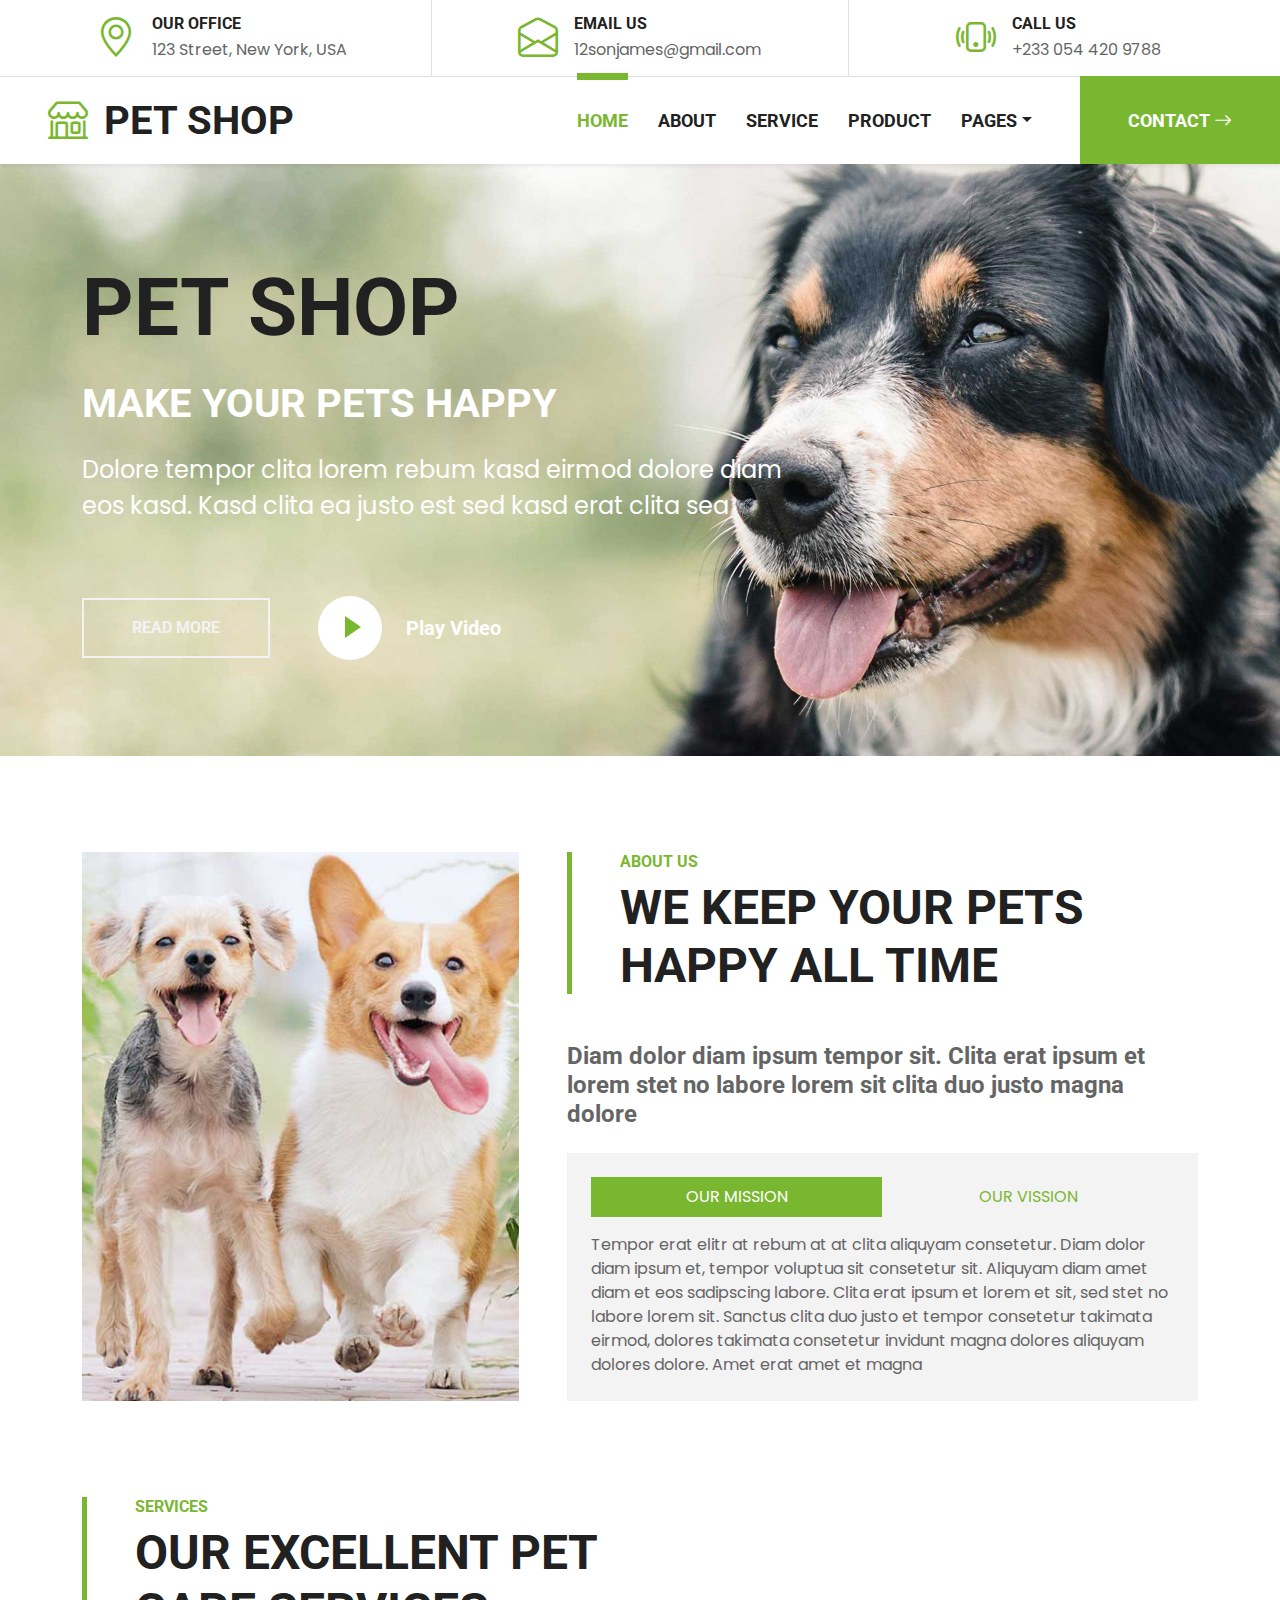
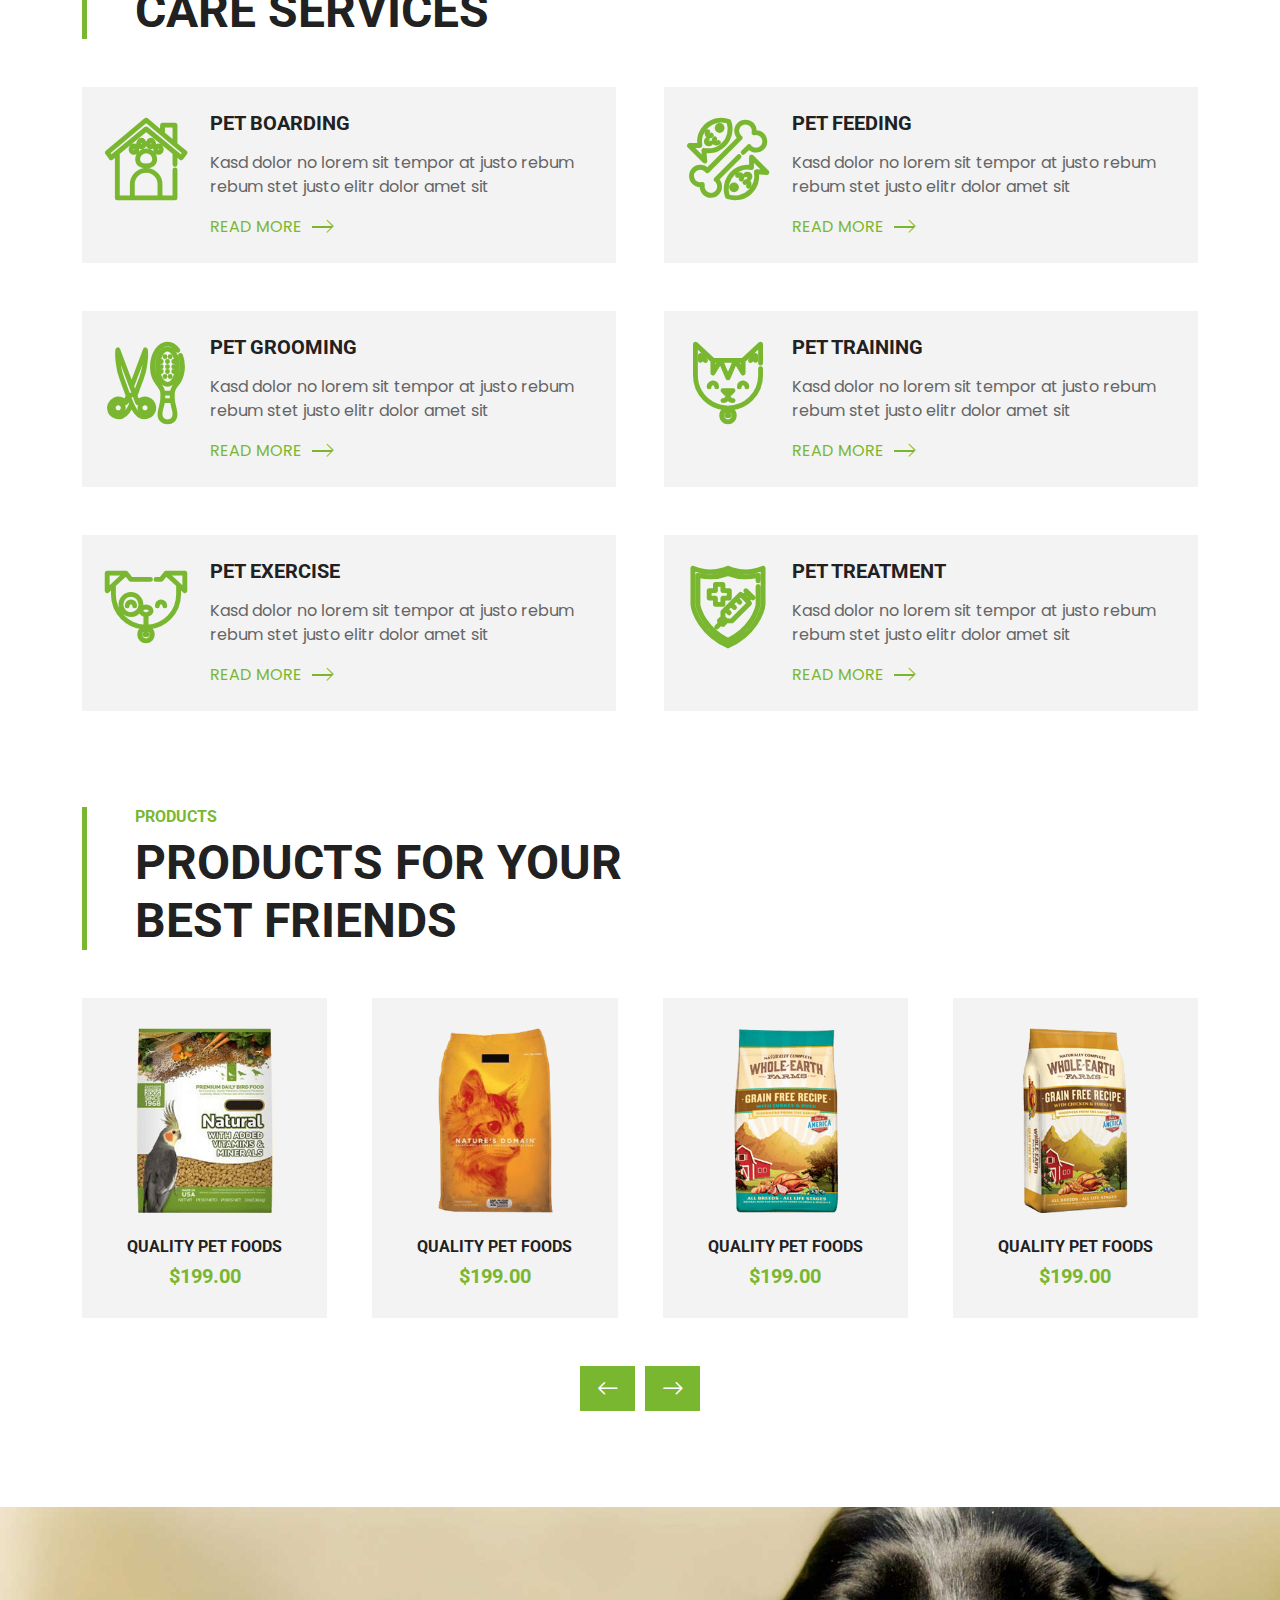
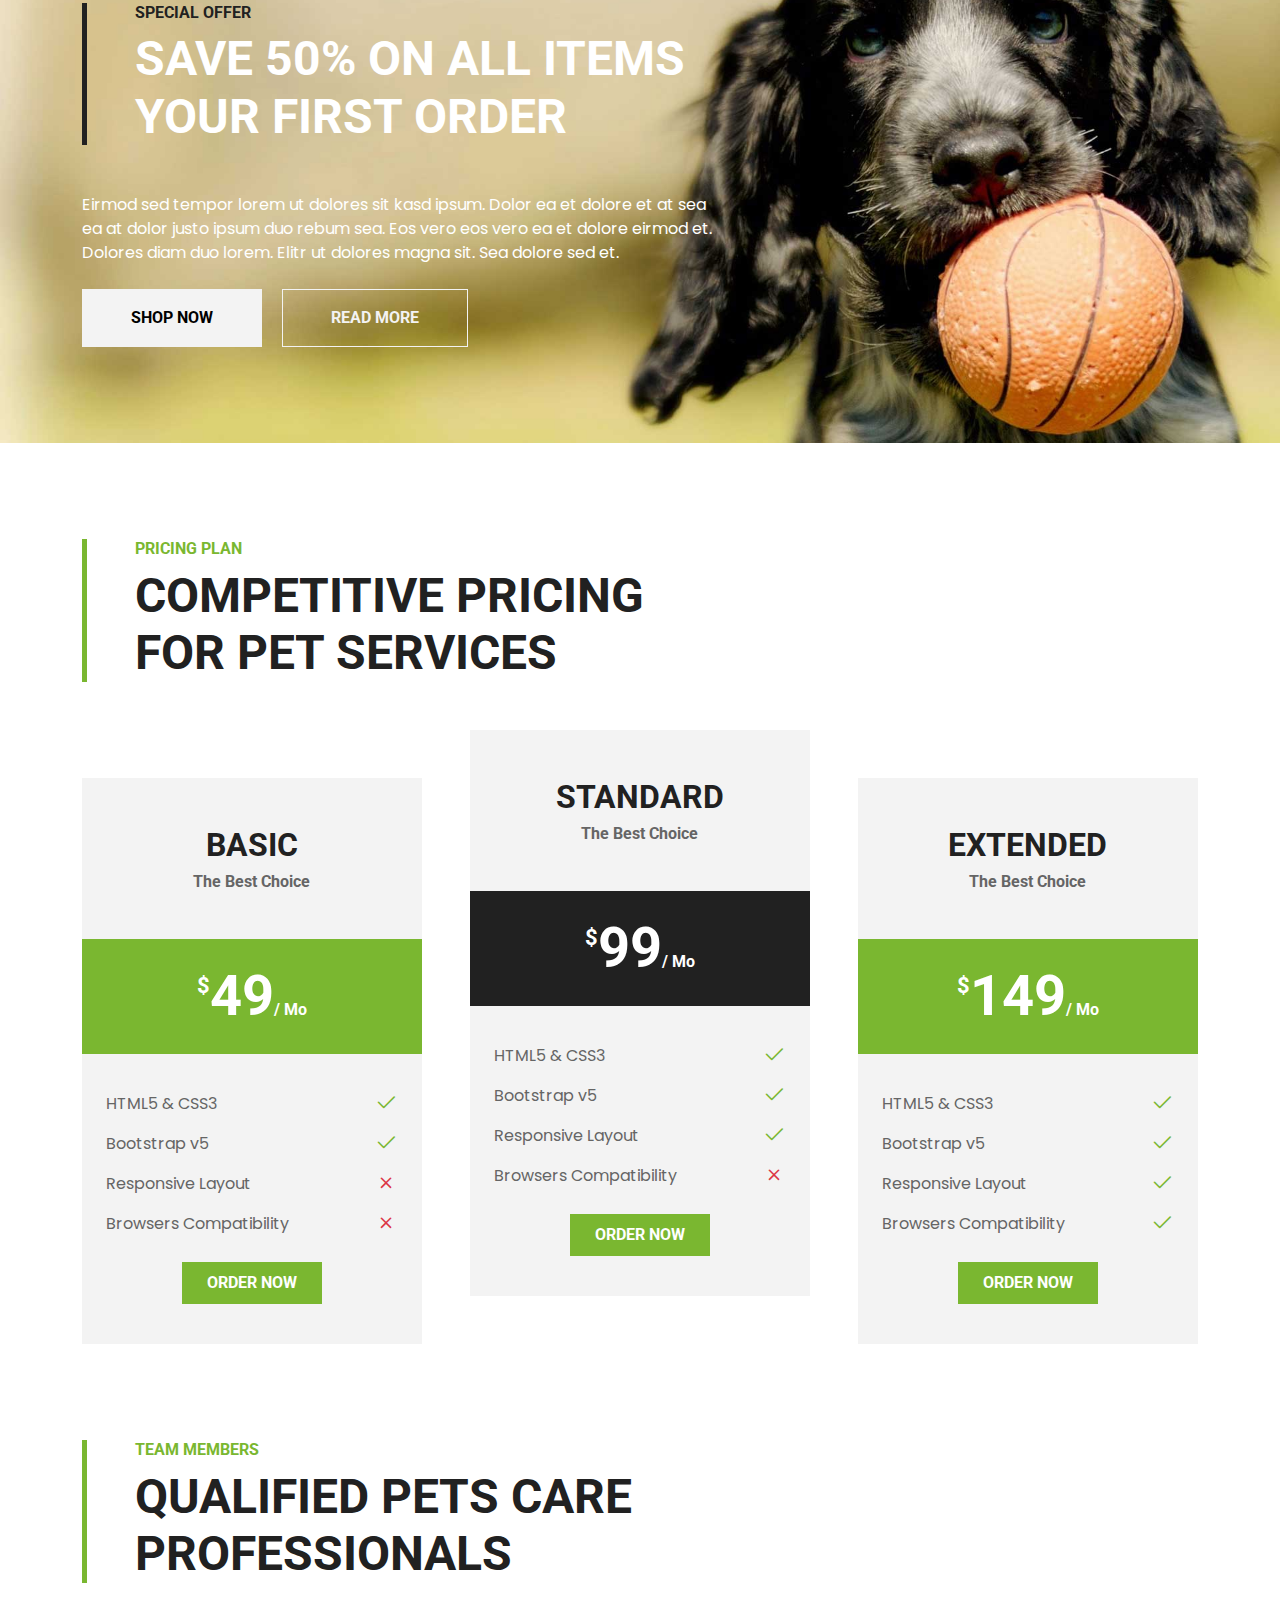
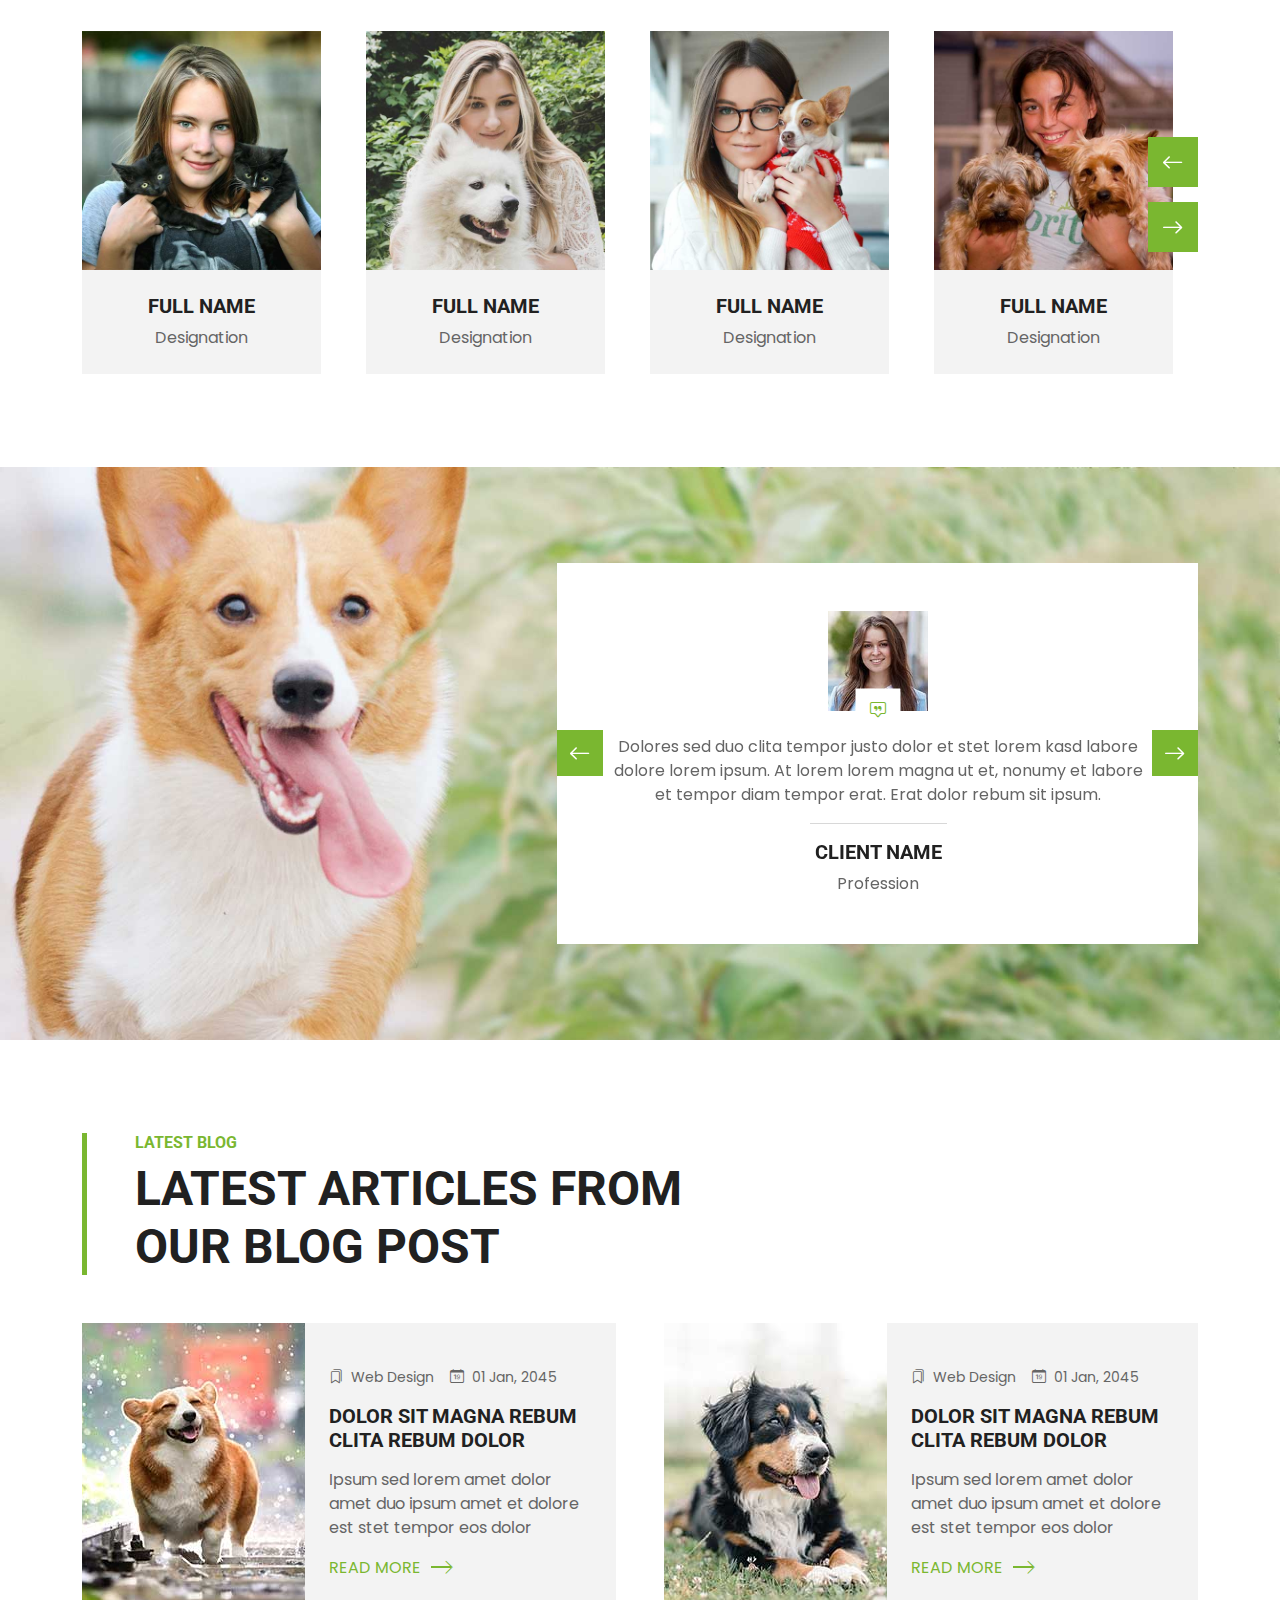
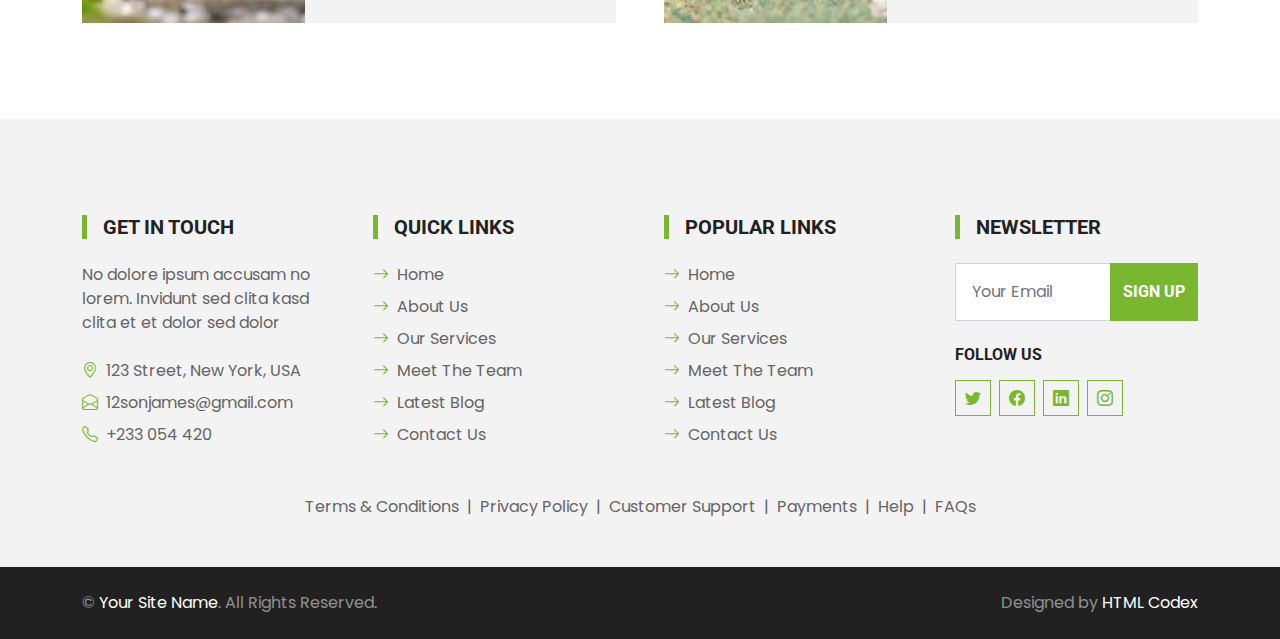
==== index.html @ db4821cb "Update index.html" ====
<!DOCTYPE html>
<html lang="en">

<head>
    <meta charset="utf-8">
    <title>PET SHOP </title>
    <meta content="width=device-width, initial-scale=1.0" name="viewport">
    <meta content="PET SHOP" name="keywords">
    <meta content="PET SHOP" name="description">

    <!-- Favicon -->
    <link href="img/favicon.ico" rel="icon">

    <!-- Google Web Fonts -->
    <link rel="preconnect" href="https://fonts.gstatic.com">
    <link href="https://fonts.googleapis.com/css2?family=Poppins&family=Roboto:wght@700&display=swap" rel="stylesheet">  

    <!-- Icon Font Stylesheet -->
    <link href="https://cdn.jsdelivr.net/npm/bootstrap-icons@1.4.1/font/bootstrap-icons.css" rel="stylesheet">
    <link href="lib/flaticon/font/flaticon.css" rel="stylesheet">

    <!-- Libraries Stylesheet -->
    <link href="lib/owlcarousel/assets/owl.carousel.min.css" rel="stylesheet">

    <!-- Customized Bootstrap Stylesheet -->
    <link href="css/bootstrap.min.css" rel="stylesheet">

    <!-- Template Stylesheet -->
    <link href="css/style.css" rel="stylesheet">
</head>

<body>
    <!-- Topbar Start -->
    <div class="container-fluid border-bottom d-none d-lg-block">
        <div class="row gx-0">
            <div class="col-lg-4 text-center py-2">
                <div class="d-inline-flex align-items-center">
                    <i class="bi bi-geo-alt fs-1 text-primary me-3"></i>
                    <div class="text-start">
                        <h6 class="text-uppercase mb-1">Our Office</h6>
                        <span>123 Street, New York, USA</span>
                    </div>
                </div>
            </div>
            <div class="col-lg-4 text-center border-start border-end py-2">
                <div class="d-inline-flex align-items-center">
                    <i class="bi bi-envelope-open fs-1 text-primary me-3"></i>
                    <div class="text-start">
                        <h6 class="text-uppercase mb-1">Email Us</h6>
                        <span>12sonjames@gmail.com</span>
                    </div>
                </div>
            </div>
            <div class="col-lg-4 text-center py-2">
                <div class="d-inline-flex align-items-center">
                    <i class="bi bi-phone-vibrate fs-1 text-primary me-3"></i>
                    <div class="text-start">
                        <h6 class="text-uppercase mb-1">Call Us</h6>
                        <span>+233 054 420 9788</span>
                    </div>
                </div>
            </div>
        </div>
    </div>
    <!-- Topbar End -->


    <!-- Navbar Start -->
    <nav class="navbar navbar-expand-lg bg-white navbar-light shadow-sm py-3 py-lg-0 px-3 px-lg-0">
        <a href="index.html" class="navbar-brand ms-lg-5">
            <h1 class="m-0 text-uppercase text-dark"><i class="bi bi-shop fs-1 text-primary me-3"></i>Pet Shop</h1>
        </a>
        <button class="navbar-toggler" type="button" data-bs-toggle="collapse" data-bs-target="#navbarCollapse">
            <span class="navbar-toggler-icon"></span>
        </button>
        <div class="collapse navbar-collapse" id="navbarCollapse">
            <div class="navbar-nav ms-auto py-0">
                <a href="index.html" class="nav-item nav-link active">Home</a>
                <a href="about.html" class="nav-item nav-link">About</a>
                <a href="service.html" class="nav-item nav-link">Service</a>
                <a href="product.html" class="nav-item nav-link">Product</a>
                <div class="nav-item dropdown">
                    <a href="#" class="nav-link dropdown-toggle" data-bs-toggle="dropdown">Pages</a>
                    <div class="dropdown-menu m-0">
                        <a href="price.html" class="dropdown-item">Pricing Plan</a>
                        <a href="team.html" class="dropdown-item">The Team</a>
                        <a href="testimonial.html" class="dropdown-item">Testimonial</a>
                        <a href="blog.html" class="dropdown-item">Blog Grid</a>
                        <a href="detail.html" class="dropdown-item">Blog Detail</a>
                    </div>
                </div>
                <a href="contact.html" class="nav-item nav-link nav-contact bg-primary text-white px-5 ms-lg-5">Contact <i class="bi bi-arrow-right"></i></a>
            </div>
        </div>
    </nav>
    <!-- Navbar End -->


    <!-- Hero Start -->
    <div class="container-fluid bg-primary py-5 mb-5 hero-header">
        <div class="container py-5">
            <div class="row justify-content-start">
                <div class="col-lg-8 text-center text-lg-start">
                    <h1 class="display-1 text-uppercase text-dark mb-lg-4">Pet Shop</h1>
                    <h1 class="text-uppercase text-white mb-lg-4">Make Your Pets Happy</h1>
                    <p class="fs-4 text-white mb-lg-4">Dolore tempor clita lorem rebum kasd eirmod dolore diam eos kasd. Kasd clita ea justo est sed kasd erat clita sea</p>
                    <div class="d-flex align-items-center justify-content-center justify-content-lg-start pt-5">
                        <a href="" class="btn btn-outline-light border-2 py-md-3 px-md-5 me-5">Read More</a>
                        <button type="button" class="btn-play" data-bs-toggle="modal"
                            data-src="https://www.youtube.com/embed/DWRcNpR6Kdc" data-bs-target="#videoModal">
                            <span></span>
                        </button>
                        <h5 class="font-weight-normal text-white m-0 ms-4 d-none d-sm-block">Play Video</h5>
                    </div>
                </div>
            </div>
        </div>
    </div>
    <!-- Hero End -->


    <!-- Video Modal Start -->
    <div class="modal fade" id="videoModal" tabindex="-1" aria-labelledby="exampleModalLabel" aria-hidden="true">
        <div class="modal-dialog">
            <div class="modal-content rounded-0">
                <div class="modal-header">
                    <h5 class="modal-title" id="exampleModalLabel">Youtube Video</h5>
                    <button type="button" class="btn-close" data-bs-dismiss="modal" aria-label="Close"></button>
                </div>
                <div class="modal-body">
                    <!-- 16:9 aspect ratio -->
                    <div class="ratio ratio-16x9">
                        <iframe class="embed-responsive-item" src="" id="video" allowfullscreen allowscriptaccess="always"
                            allow="autoplay"></iframe>
                    </div>
                </div>
            </div>
        </div>
    </div>
    <!-- Video Modal End -->


    <!-- About Start -->
    <div class="container-fluid py-5">
        <div class="container">
            <div class="row gx-5">
                <div class="col-lg-5 mb-5 mb-lg-0" style="min-height: 500px;">
                    <div class="position-relative h-100">
                        <img class="position-absolute w-100 h-100 rounded" src="img/about.jpg" style="object-fit: cover;">
                    </div>
                </div>
                <div class="col-lg-7">
                    <div class="border-start border-5 border-primary ps-5 mb-5">
                        <h6 class="text-primary text-uppercase">About Us</h6>
                        <h1 class="display-5 text-uppercase mb-0">We Keep Your Pets Happy All Time</h1>
                    </div>
                    <h4 class="text-body mb-4">Diam dolor diam ipsum tempor sit. Clita erat ipsum et lorem stet no labore lorem sit clita duo justo magna dolore</h4>
                    <div class="bg-light p-4">
                        <ul class="nav nav-pills justify-content-between mb-3" id="pills-tab" role="tablist">
                            <li class="nav-item w-50" role="presentation">
                                <button class="nav-link text-uppercase w-100 active" id="pills-1-tab" data-bs-toggle="pill"
                                    data-bs-target="#pills-1" type="button" role="tab" aria-controls="pills-1"
                                    aria-selected="true">Our Mission</button>
                            </li>
                            <li class="nav-item w-50" role="presentation">
                                <button class="nav-link text-uppercase w-100" id="pills-2-tab" data-bs-toggle="pill"
                                    data-bs-target="#pills-2" type="button" role="tab" aria-controls="pills-2"
                                    aria-selected="false">Our Vission</button>
                            </li>
                        </ul>
                        <div class="tab-content" id="pills-tabContent">
                            <div class="tab-pane fade show active" id="pills-1" role="tabpanel" aria-labelledby="pills-1-tab">
                                <p class="mb-0">Tempor erat elitr at rebum at at clita aliquyam consetetur. Diam dolor diam ipsum et, tempor voluptua sit consetetur sit. Aliquyam diam amet diam et eos sadipscing labore. Clita erat ipsum et lorem et sit, sed stet no labore lorem sit. Sanctus clita duo justo et tempor consetetur takimata eirmod, dolores takimata consetetur invidunt magna dolores aliquyam dolores dolore. Amet erat amet et magna</p>
                            </div>
                            <div class="tab-pane fade" id="pills-2" role="tabpanel" aria-labelledby="pills-2-tab">
                                <p class="mb-0">Tempor erat elitr at rebum at at clita aliquyam consetetur. Diam dolor diam ipsum et, tempor voluptua sit consetetur sit. Aliquyam diam amet diam et eos sadipscing labore. Clita erat ipsum et lorem et sit, sed stet no labore lorem sit. Sanctus clita duo justo et tempor consetetur takimata eirmod, dolores takimata consetetur invidunt magna dolores aliquyam dolores dolore. Amet erat amet et magna</p>
                            </div>
                        </div>
                    </div>
                </div>
            </div>
        </div>
    </div>
    <!-- About End -->
    

    <!-- Services Start -->
    <div class="container-fluid py-5">
        <div class="container">
            <div class="border-start border-5 border-primary ps-5 mb-5" style="max-width: 600px;">
                <h6 class="text-primary text-uppercase">Services</h6>
                <h1 class="display-5 text-uppercase mb-0">Our Excellent Pet Care Services</h1>
            </div>
            <div class="row g-5">
                <div class="col-md-6">
                    <div class="service-item bg-light d-flex p-4">
                        <i class="flaticon-house display-1 text-primary me-4"></i>
                        <div>
                            <h5 class="text-uppercase mb-3">Pet Boarding</h5>
                            <p>Kasd dolor no lorem sit tempor at justo rebum rebum stet justo elitr dolor amet sit</p>
                            <a class="text-primary text-uppercase" href="">Read More<i class="bi bi-chevron-right"></i></a>
                        </div>
                    </div>
                </div>
                <div class="col-md-6">
                    <div class="service-item bg-light d-flex p-4">
                        <i class="flaticon-food display-1 text-primary me-4"></i>
                        <div>
                            <h5 class="text-uppercase mb-3">Pet Feeding</h5>
                            <p>Kasd dolor no lorem sit tempor at justo rebum rebum stet justo elitr dolor amet sit</p>
                            <a class="text-primary text-uppercase" href="">Read More<i class="bi bi-chevron-right"></i></a>
                        </div>
                    </div>
                </div>
                <div class="col-md-6">
                    <div class="service-item bg-light d-flex p-4">
                        <i class="flaticon-grooming display-1 text-primary me-4"></i>
                        <div>
                            <h5 class="text-uppercase mb-3">Pet Grooming</h5>
                            <p>Kasd dolor no lorem sit tempor at justo rebum rebum stet justo elitr dolor amet sit</p>
                            <a class="text-primary text-uppercase" href="">Read More<i class="bi bi-chevron-right"></i></a>
                        </div>
                    </div>
                </div>
                <div class="col-md-6">
                    <div class="service-item bg-light d-flex p-4">
                        <i class="flaticon-cat display-1 text-primary me-4"></i>
                        <div>
                            <h5 class="text-uppercase mb-3">Pet Training</h5>
                            <p>Kasd dolor no lorem sit tempor at justo rebum rebum stet justo elitr dolor amet sit</p>
                            <a class="text-primary text-uppercase" href="">Read More<i class="bi bi-chevron-right"></i></a>
                        </div>
                    </div>
                </div>
                <div class="col-md-6">
                    <div class="service-item bg-light d-flex p-4">
                        <i class="flaticon-dog display-1 text-primary me-4"></i>
                        <div>
                            <h5 class="text-uppercase mb-3">Pet Exercise</h5>
                            <p>Kasd dolor no lorem sit tempor at justo rebum rebum stet justo elitr dolor amet sit</p>
                            <a class="text-primary text-uppercase" href="">Read More<i class="bi bi-chevron-right"></i></a>
                        </div>
                    </div>
                </div>
                <div class="col-md-6">
                    <div class="service-item bg-light d-flex p-4">
                        <i class="flaticon-vaccine display-1 text-primary me-4"></i>
                        <div>
                            <h5 class="text-uppercase mb-3">Pet Treatment</h5>
                            <p>Kasd dolor no lorem sit tempor at justo rebum rebum stet justo elitr dolor amet sit</p>
                            <a class="text-primary text-uppercase" href="">Read More<i class="bi bi-chevron-right"></i></a>
                        </div>
                    </div>
                </div>
            </div>
        </div>
    </div>
    <!-- Services End -->


    <!-- Products Start -->
    <div class="container-fluid py-5">
        <div class="container">
            <div class="border-start border-5 border-primary ps-5 mb-5" style="max-width: 600px;">
                <h6 class="text-primary text-uppercase">Products</h6>
                <h1 class="display-5 text-uppercase mb-0">Products For Your Best Friends</h1>
            </div>
            <div class="owl-carousel product-carousel">
                <div class="pb-5">
                    <div class="product-item position-relative bg-light d-flex flex-column text-center">
                        <img class="img-fluid mb-4" src="img/product-1.png" alt="">
                        <h6 class="text-uppercase">Quality Pet Foods</h6>
                        <h5 class="text-primary mb-0">$199.00</h5>
                        <div class="btn-action d-flex justify-content-center">
                            <a class="btn btn-primary py-2 px-3" href=""><i class="bi bi-cart"></i></a>
                            <a class="btn btn-primary py-2 px-3" href=""><i class="bi bi-eye"></i></a>
                        </div>
                    </div>
                </div>
                <div class="pb-5">
                    <div class="product-item position-relative bg-light d-flex flex-column text-center">
                        <img class="img-fluid mb-4" src="img/product-2.png" alt="">
                        <h6 class="text-uppercase">Quality Pet Foods</h6>
                        <h5 class="text-primary mb-0">$199.00</h5>
                        <div class="btn-action d-flex justify-content-center">
                            <a class="btn btn-primary py-2 px-3" href=""><i class="bi bi-cart"></i></a>
                            <a class="btn btn-primary py-2 px-3" href=""><i class="bi bi-eye"></i></a>
                        </div>
                    </div>
                </div>
                <div class="pb-5">
                    <div class="product-item position-relative bg-light d-flex flex-column text-center">
                        <img class="img-fluid mb-4" src="img/product-3.png" alt="">
                        <h6 class="text-uppercase">Quality Pet Foods</h6>
                        <h5 class="text-primary mb-0">$199.00</h5>
                        <div class="btn-action d-flex justify-content-center">
                            <a class="btn btn-primary py-2 px-3" href=""><i class="bi bi-cart"></i></a>
                            <a class="btn btn-primary py-2 px-3" href=""><i class="bi bi-eye"></i></a>
                        </div>
                    </div>
                </div>
                <div class="pb-5">
                    <div class="product-item position-relative bg-light d-flex flex-column text-center">
                        <img class="img-fluid mb-4" src="img/product-4.png" alt="">
                        <h6 class="text-uppercase">Quality Pet Foods</h6>
                        <h5 class="text-primary mb-0">$199.00</h5>
                        <div class="btn-action d-flex justify-content-center">
                            <a class="btn btn-primary py-2 px-3" href=""><i class="bi bi-cart"></i></a>
                            <a class="btn btn-primary py-2 px-3" href=""><i class="bi bi-eye"></i></a>
                        </div>
                    </div>
                </div>
                <div class="pb-5">
                    <div class="product-item position-relative bg-light d-flex flex-column text-center">
                        <img class="img-fluid mb-4" src="img/product-2.png" alt="">
                        <h6 class="text-uppercase">Quality Pet Foods</h6>
                        <h5 class="text-primary mb-0">$199.00</h5>
                        <div class="btn-action d-flex justify-content-center">
                            <a class="btn btn-primary py-2 px-3" href=""><i class="bi bi-cart"></i></a>
                            <a class="btn btn-primary py-2 px-3" href=""><i class="bi bi-eye"></i></a>
                        </div>
                    </div>
                </div>
            </div>
        </div>
    </div>
    <!-- Products End -->


    <!-- Offer Start -->
    <div class="container-fluid bg-offer my-5 py-5">
        <div class="container py-5">
            <div class="row gx-5 justify-content-start">
                <div class="col-lg-7">
                    <div class="border-start border-5 border-dark ps-5 mb-5">
                        <h6 class="text-dark text-uppercase">Special Offer</h6>
                        <h1 class="display-5 text-uppercase text-white mb-0">Save 50% on all items your first order</h1>
                    </div>
                    <p class="text-white mb-4">Eirmod sed tempor lorem ut dolores sit kasd ipsum. Dolor ea et dolore et at sea ea at dolor justo ipsum duo rebum sea. Eos vero eos vero ea et dolore eirmod et. Dolores diam duo lorem. Elitr ut dolores magna sit. Sea dolore sed et.</p>
                    <a href="" class="btn btn-light py-md-3 px-md-5 me-3">Shop Now</a>
                    <a href="" class="btn btn-outline-light py-md-3 px-md-5">Read More</a>
                </div>
            </div>
        </div>
    </div>
    <!-- Offer End -->


    <!-- Pricing Plan Start -->
    <div class="container-fluid py-5">
        <div class="container">
            <div class="border-start border-5 border-primary ps-5 mb-5" style="max-width: 600px;">
                <h6 class="text-primary text-uppercase">Pricing Plan</h6>
                <h1 class="display-5 text-uppercase mb-0">Competitive Pricing For Pet Services</h1>
            </div>
            <div class="row g-5">
                <div class="col-lg-4">
                    <div class="bg-light text-center pt-5 mt-lg-5">
                        <h2 class="text-uppercase">Basic</h2>
                        <h6 class="text-body mb-5">The Best Choice</h6>
                        <div class="text-center bg-primary p-4 mb-2">
                            <h1 class="display-4 text-white mb-0">
                                <small class="align-top"
                                    style="font-size: 22px; line-height: 45px;">$</small>49<small
                                    class="align-bottom" style="font-size: 16px; line-height: 40px;">/
                                    Mo</small>
                            </h1>
                        </div>
                        <div class="text-center p-4">
                            <div class="d-flex align-items-center justify-content-between mb-1">
                                <span>HTML5 & CSS3</span>
                                <i class="bi bi-check2 fs-4 text-primary"></i>
                            </div>
                            <div class="d-flex align-items-center justify-content-between mb-1">
                                <span>Bootstrap v5</span>
                                <i class="bi bi-check2 fs-4 text-primary"></i>
                            </div>
                            <div class="d-flex align-items-center justify-content-between mb-1">
                                <span>Responsive Layout</span>
                                <i class="bi bi-x fs-4 text-danger"></i>
                            </div>
                            <div class="d-flex align-items-center justify-content-between mb-1">
                                <span>Browsers Compatibility</span>
                                <i class="bi bi-x fs-4 text-danger"></i>
                            </div>
                            <a href="" class="btn btn-primary text-uppercase py-2 px-4 my-3">Order Now</a>
                        </div>
                    </div>
                </div>
                <div class="col-lg-4">
                    <div class="bg-light text-center pt-5">
                        <h2 class="text-uppercase">Standard</h2>
                        <h6 class="text-body mb-5">The Best Choice</h6>
                        <div class="text-center bg-dark p-4 mb-2">
                            <h1 class="display-4 text-white mb-0">
                                <small class="align-top"
                                    style="font-size: 22px; line-height: 45px;">$</small>99<small
                                    class="align-bottom" style="font-size: 16px; line-height: 40px;">/
                                    Mo</small>
                            </h1>
                        </div>
                        <div class="text-center p-4">
                            <div class="d-flex align-items-center justify-content-between mb-1">
                                <span>HTML5 & CSS3</span>
                                <i class="bi bi-check2 fs-4 text-primary"></i>
                            </div>
                            <div class="d-flex align-items-center justify-content-between mb-1">
                                <span>Bootstrap v5</span>
                                <i class="bi bi-check2 fs-4 text-primary"></i>
                            </div>
                            <div class="d-flex align-items-center justify-content-between mb-1">
                                <span>Responsive Layout</span>
                                <i class="bi bi-check2 fs-4 text-primary"></i>
                            </div>
                            <div class="d-flex align-items-center justify-content-between mb-1">
                                <span>Browsers Compatibility</span>
                                <i class="bi bi-x fs-4 text-danger"></i>
                            </div>
                            <a href="" class="btn btn-primary text-uppercase py-2 px-4 my-3">Order Now</a>
                        </div>
                    </div>
                </div>
                <div class="col-lg-4">
                    <div class="bg-light text-center pt-5 mt-lg-5">
                        <h2 class="text-uppercase">Extended</h2>
                        <h6 class="text-body mb-5">The Best Choice</h6>
                        <div class="text-center bg-primary p-4 mb-2">
                            <h1 class="display-4 text-white mb-0">
                                <small class="align-top"
                                    style="font-size: 22px; line-height: 45px;">$</small>149<small
                                    class="align-bottom" style="font-size: 16px; line-height: 40px;">/
                                    Mo</small>
                            </h1>
                        </div>
                        <div class="text-center p-4">
                            <div class="d-flex align-items-center justify-content-between mb-1">
                                <span>HTML5 & CSS3</span>
                                <i class="bi bi-check2 fs-4 text-primary"></i>
                            </div>
                            <div class="d-flex align-items-center justify-content-between mb-1">
                                <span>Bootstrap v5</span>
                                <i class="bi bi-check2 fs-4 text-primary"></i>
                            </div>
                            <div class="d-flex align-items-center justify-content-between mb-1">
                                <span>Responsive Layout</span>
                                <i class="bi bi-check2 fs-4 text-primary"></i>
                            </div>
                            <div class="d-flex align-items-center justify-content-between mb-1">
                                <span>Browsers Compatibility</span>
                                <i class="bi bi-check2 fs-4 text-primary"></i>
                            </div>
                            <a href="" class="btn btn-primary text-uppercase py-2 px-4 my-3">Order Now</a>
                        </div>
                    </div>
                </div>
            </div>
        </div>
    </div>
    <!-- Pricing Plan End -->


    <!-- Team Start -->
    <div class="container-fluid py-5">
        <div class="container">
            <div class="border-start border-5 border-primary ps-5 mb-5" style="max-width: 600px;">
                <h6 class="text-primary text-uppercase">Team Members</h6>
                <h1 class="display-5 text-uppercase mb-0">Qualified Pets Care Professionals</h1>
            </div>
            <div class="owl-carousel team-carousel position-relative" style="padding-right: 25px;">
                <div class="team-item">
                    <div class="position-relative overflow-hidden">
                        <img class="img-fluid w-100" src="img/team-1.jpg" alt="">
                        <div class="team-overlay">
                            <div class="d-flex align-items-center justify-content-start">
                                <a class="btn btn-light btn-square mx-1" href="#"><i class="bi bi-twitter"></i></a>
                                <a class="btn btn-light btn-square mx-1" href="#"><i class="bi bi-facebook"></i></a>
                                <a class="btn btn-light btn-square mx-1" href="#"><i class="bi bi-linkedin"></i></a>
                            </div>
                        </div>
                    </div>
                    <div class="bg-light text-center p-4">
                        <h5 class="text-uppercase">Full Name</h5>
                        <p class="m-0">Designation</p>
                    </div>
                </div>
                <div class="team-item">
                    <div class="position-relative overflow-hidden">
                        <img class="img-fluid w-100" src="img/team-2.jpg" alt="">
                        <div class="team-overlay">
                            <div class="d-flex align-items-center justify-content-start">
                                <a class="btn btn-light btn-square mx-1" href="#"><i class="bi bi-twitter"></i></a>
                                <a class="btn btn-light btn-square mx-1" href="#"><i class="bi bi-facebook"></i></a>
                                <a class="btn btn-light btn-square mx-1" href="#"><i class="bi bi-linkedin"></i></a>
                            </div>
                        </div>
                    </div>
                    <div class="bg-light text-center p-4">
                        <h5 class="text-uppercase">Full Name</h5>
                        <p class="m-0">Designation</p>
                    </div>
                </div>
                <div class="team-item">
                    <div class="position-relative overflow-hidden">
                        <img class="img-fluid w-100" src="img/team-3.jpg" alt="">
                        <div class="team-overlay">
                            <div class="d-flex align-items-center justify-content-start">
                                <a class="btn btn-light btn-square mx-1" href="#"><i class="bi bi-twitter"></i></a>
                                <a class="btn btn-light btn-square mx-1" href="#"><i class="bi bi-facebook"></i></a>
                                <a class="btn btn-light btn-square mx-1" href="#"><i class="bi bi-linkedin"></i></a>
                            </div>
                        </div>
                    </div>
                    <div class="bg-light text-center p-4">
                        <h5 class="text-uppercase">Full Name</h5>
                        <p class="m-0">Designation</p>
                    </div>
                </div>
                <div class="team-item">
                    <div class="position-relative overflow-hidden">
                        <img class="img-fluid w-100" src="img/team-4.jpg" alt="">
                        <div class="team-overlay">
                            <div class="d-flex align-items-center justify-content-start">
                                <a class="btn btn-light btn-square mx-1" href="#"><i class="bi bi-twitter"></i></a>
                                <a class="btn btn-light btn-square mx-1" href="#"><i class="bi bi-facebook"></i></a>
                                <a class="btn btn-light btn-square mx-1" href="#"><i class="bi bi-linkedin"></i></a>
                            </div>
                        </div>
                    </div>
                    <div class="bg-light text-center p-4">
                        <h5 class="text-uppercase">Full Name</h5>
                        <p class="m-0">Designation</p>
                    </div>
                </div>
                <div class="team-item">
                    <div class="position-relative overflow-hidden">
                        <img class="img-fluid w-100" src="img/team-5.jpg" alt="">
                        <div class="team-overlay">
                            <div class="d-flex align-items-center justify-content-start">
                                <a class="btn btn-light btn-square mx-1" href="#"><i class="bi bi-twitter"></i></a>
                                <a class="btn btn-light btn-square mx-1" href="#"><i class="bi bi-facebook"></i></a>
                                <a class="btn btn-light btn-square mx-1" href="#"><i class="bi bi-linkedin"></i></a>
                            </div>
                        </div>
                    </div>
                    <div class="bg-light text-center p-4">
                        <h5 class="text-uppercase">Full Name</h5>
                        <p class="m-0">Designation</p>
                    </div>
                </div>
            </div>
        </div>
    </div>
    <!-- Team End -->


    <!-- Testimonial Start -->
    <div class="container-fluid bg-testimonial py-5" style="margin: 45px 0;">
        <div class="container py-5">
            <div class="row justify-content-end">
                <div class="col-lg-7">
                    <div class="owl-carousel testimonial-carousel bg-white p-5">
                        <div class="testimonial-item text-center">
                            <div class="position-relative mb-4">
                                <img class="img-fluid mx-auto" src="img/testimonial-1.jpg" alt="">
                                <div class="position-absolute top-100 start-50 translate-middle d-flex align-items-center justify-content-center bg-white" style="width: 45px; height: 45px;">
                                    <i class="bi bi-chat-square-quote text-primary"></i>
                                </div>
                            </div>
                            <p>Dolores sed duo clita tempor justo dolor et stet lorem kasd labore dolore lorem ipsum. At lorem lorem magna ut et, nonumy et labore et tempor diam tempor erat. Erat dolor rebum sit ipsum.</p>
                            <hr class="w-25 mx-auto">
                            <h5 class="text-uppercase">Client Name</h5>
                            <span>Profession</span>
                        </div>
                        <div class="testimonial-item text-center">
                            <div class="position-relative mb-4">
                                <img class="img-fluid mx-auto" src="img/testimonial-2.jpg" alt="">
                                <div class="position-absolute top-100 start-50 translate-middle d-flex align-items-center justify-content-center bg-white" style="width: 45px; height: 45px;">
                                    <i class="bi bi-chat-square-quote text-primary"></i>
                                </div>
                            </div>
                            <p>Dolores sed duo clita tempor justo dolor et stet lorem kasd labore dolore lorem ipsum. At lorem lorem magna ut et, nonumy et labore et tempor diam tempor erat. Erat dolor rebum sit ipsum.</p>
                            <hr class="w-25 mx-auto">
                            <h5 class="text-uppercase">Client Name</h5>
                            <span>Profession</span>
                        </div>
                    </div>
                </div>
            </div>
        </div>
    </div>
    <!-- Testimonial End -->


    <!-- Blog Start -->
    <div class="container-fluid py-5">
        <div class="container">
            <div class="border-start border-5 border-primary ps-5 mb-5" style="max-width: 600px;">
                <h6 class="text-primary text-uppercase">Latest Blog</h6>
                <h1 class="display-5 text-uppercase mb-0">Latest Articles From Our Blog Post</h1>
            </div>
            <div class="row g-5">
                <div class="col-lg-6">
                    <div class="blog-item">
                        <div class="row g-0 bg-light overflow-hidden">
                            <div class="col-12 col-sm-5 h-100">
                                <img class="img-fluid h-100" src="img/blog-1.jpg" style="object-fit: cover;">
                            </div>
                            <div class="col-12 col-sm-7 h-100 d-flex flex-column justify-content-center">
                                <div class="p-4">
                                    <div class="d-flex mb-3">
                                        <small class="me-3"><i class="bi bi-bookmarks me-2"></i>Web Design</small>
                                        <small><i class="bi bi-calendar-date me-2"></i>01 Jan, 2045</small>
                                    </div>
                                    <h5 class="text-uppercase mb-3">Dolor sit magna rebum clita rebum dolor</h5>
                                    <p>Ipsum sed lorem amet dolor amet duo ipsum amet et dolore est stet tempor eos dolor</p>
                                    <a class="text-primary text-uppercase" href="">Read More<i class="bi bi-chevron-right"></i></a>
                                </div>
                            </div>
                        </div>
                    </div>
                </div>
                <div class="col-lg-6">
                    <div class="blog-item">
                        <div class="row g-0 bg-light overflow-hidden">
                            <div class="col-12 col-sm-5 h-100">
                                <img class="img-fluid h-100" src="img/blog-2.jpg" style="object-fit: cover;">
                            </div>
                            <div class="col-12 col-sm-7 h-100 d-flex flex-column justify-content-center">
                                <div class="p-4">
                                    <div class="d-flex mb-3">
                                        <small class="me-3"><i class="bi bi-bookmarks me-2"></i>Web Design</small>
                                        <small><i class="bi bi-calendar-date me-2"></i>01 Jan, 2045</small>
                                    </div>
                                    <h5 class="text-uppercase mb-3">Dolor sit magna rebum clita rebum dolor</h5>
                                    <p>Ipsum sed lorem amet dolor amet duo ipsum amet et dolore est stet tempor eos dolor</p>
                                    <a class="text-primary text-uppercase" href="">Read More<i class="bi bi-chevron-right"></i></a>
                                </div>
                            </div>
                        </div>
                    </div>
                </div>
            </div>
        </div>
    </div>
    <!-- Blog End -->
    

    <!-- Footer Start -->
    <div class="container-fluid bg-light mt-5 py-5">
        <div class="container pt-5">
            <div class="row g-5">
                <div class="col-lg-3 col-md-6">
                    <h5 class="text-uppercase border-start border-5 border-primary ps-3 mb-4">Get In Touch</h5>
                    <p class="mb-4">No dolore ipsum accusam no lorem. Invidunt sed clita kasd clita et et dolor sed dolor</p>
                    <p class="mb-2"><i class="bi bi-geo-alt text-primary me-2"></i>123 Street, New York, USA</p>
                    <p class="mb-2"><i class="bi bi-envelope-open text-primary me-2"></i>12sonjames@gmail.com</p>
                    <p class="mb-0"><i class="bi bi-telephone text-primary me-2"></i>+233 054 420</p>
                </div>
                <div class="col-lg-3 col-md-6">
                    <h5 class="text-uppercase border-start border-5 border-primary ps-3 mb-4">Quick Links</h5>
                    <div class="d-flex flex-column justify-content-start">
                        <a class="text-body mb-2" href="#"><i class="bi bi-arrow-right text-primary me-2"></i>Home</a>
                        <a class="text-body mb-2" href="#"><i class="bi bi-arrow-right text-primary me-2"></i>About Us</a>
                        <a class="text-body mb-2" href="#"><i class="bi bi-arrow-right text-primary me-2"></i>Our Services</a>
                        <a class="text-body mb-2" href="#"><i class="bi bi-arrow-right text-primary me-2"></i>Meet The Team</a>
                        <a class="text-body mb-2" href="#"><i class="bi bi-arrow-right text-primary me-2"></i>Latest Blog</a>
                        <a class="text-body" href="#"><i class="bi bi-arrow-right text-primary me-2"></i>Contact Us</a>
                    </div>
                </div>
                <div class="col-lg-3 col-md-6">
                    <h5 class="text-uppercase border-start border-5 border-primary ps-3 mb-4">Popular Links</h5>
                    <div class="d-flex flex-column justify-content-start">
                        <a class="text-body mb-2" href="#"><i class="bi bi-arrow-right text-primary me-2"></i>Home</a>
                        <a class="text-body mb-2" href="#"><i class="bi bi-arrow-right text-primary me-2"></i>About Us</a>
                        <a class="text-body mb-2" href="#"><i class="bi bi-arrow-right text-primary me-2"></i>Our Services</a>
                        <a class="text-body mb-2" href="#"><i class="bi bi-arrow-right text-primary me-2"></i>Meet The Team</a>
                        <a class="text-body mb-2" href="#"><i class="bi bi-arrow-right text-primary me-2"></i>Latest Blog</a>
                        <a class="text-body" href="#"><i class="bi bi-arrow-right text-primary me-2"></i>Contact Us</a>
                    </div>
                </div>
                <div class="col-lg-3 col-md-6">
                    <h5 class="text-uppercase border-start border-5 border-primary ps-3 mb-4">Newsletter</h5>
                    <form action="">
                        <div class="input-group">
                            <input type="text" class="form-control p-3" placeholder="Your Email">
                            <button class="btn btn-primary">Sign Up</button>
                        </div>
                    </form>
                    <h6 class="text-uppercase mt-4 mb-3">Follow Us</h6>
                    <div class="d-flex">
                        <a class="btn btn-outline-primary btn-square me-2" href="#"><i class="bi bi-twitter"></i></a>
                        <a class="btn btn-outline-primary btn-square me-2" href="#"><i class="bi bi-facebook"></i></a>
                        <a class="btn btn-outline-primary btn-square me-2" href="#"><i class="bi bi-linkedin"></i></a>
                        <a class="btn btn-outline-primary btn-square" href="#"><i class="bi bi-instagram"></i></a>
                    </div>
                </div>
                <div class="col-12 text-center text-body">
                    <a class="text-body" href="">Terms & Conditions</a>
                    <span class="mx-1">|</span>
                    <a class="text-body" href="">Privacy Policy</a>
                    <span class="mx-1">|</span>
                    <a class="text-body" href="">Customer Support</a>
                    <span class="mx-1">|</span>
                    <a class="text-body" href="">Payments</a>
                    <span class="mx-1">|</span>
                    <a class="text-body" href="">Help</a>
                    <span class="mx-1">|</span>
                    <a class="text-body" href="">FAQs</a>
                </div>
            </div>
        </div>
    </div>
    <div class="container-fluid bg-dark text-white-50 py-4">
        <div class="container">
            <div class="row g-5">
                <div class="col-md-6 text-center text-md-start">
                    <p class="mb-md-0">&copy; <a class="text-white" href="#">Your Site Name</a>. All Rights Reserved.</p>
                </div>
                <div class="col-md-6 text-center text-md-end">
                    <p class="mb-0">Designed by <a class="text-white" href="https://htmlcodex.com">HTML Codex</a></p>
                </div>
            </div>
        </div>
    </div>
    <!-- Footer End -->


    <!-- Back to Top -->
    <a href="#" class="btn btn-primary py-3 fs-4 back-to-top"><i class="bi bi-arrow-up"></i></a>


    <!-- JavaScript Libraries -->
    <script src="https://code.jquery.com/jquery-3.4.1.min.js"></script>
    <script src="https://cdn.jsdelivr.net/npm/bootstrap@5.0.0/dist/js/bootstrap.bundle.min.js"></script>
    <script src="lib/easing/easing.min.js"></script>
    <script src="lib/waypoints/waypoints.min.js"></script>
    <script src="lib/owlcarousel/owl.carousel.min.js"></script>

    <!-- Template Javascript -->
    <script src="js/main.js"></script>
</body>

</html>
---- lib/flaticon/font/flaticon.css ----
/*
  	Flaticon icon font: Flaticon
  	Creation date: 06/11/2020 05:08
  	*/

@font-face {
  font-family: "Flaticon";
  src: url("./Flaticon.eot");
  src: url("./Flaticon.eot?#iefix") format("embedded-opentype"),
       url("./Flaticon.woff2") format("woff2"),
       url("./Flaticon.woff") format("woff"),
       url("./Flaticon.ttf") format("truetype"),
       url("./Flaticon.svg#Flaticon") format("svg");
  font-weight: normal;
  font-style: normal;
}

@media screen and (-webkit-min-device-pixel-ratio:0) {
  @font-face {
    font-family: "Flaticon";
    src: url("./Flaticon.svg#Flaticon") format("svg");
  }
}

[class^="flaticon-"]:before, [class*=" flaticon-"]:before,
[class^="flaticon-"]:after, [class*=" flaticon-"]:after {   
  font-family: Flaticon;
        font-size: 20px;
font-style: normal;
margin-left: 20px;
}

.flaticon-house:before { content: "\f100"; }
.flaticon-grooming:before { content: "\f101"; }
.flaticon-food:before { content: "\f102"; }
.flaticon-care:before { content: "\f103"; }
.flaticon-vaccine:before { content: "\f104"; }
.flaticon-doctor:before { content: "\f105"; }
.flaticon-cat:before { content: "\f106"; }
.flaticon-dog:before { content: "\f107"; }
.flaticon-fountain:before { content: "\f108"; }
.flaticon-toy:before { content: "\f109"; }
---- css/style.css ----
/********** Template CSS **********/
:root {
    --primary: #7AB730;
    --secondary: #FFD33C;
    --light: #F3F3F3;
    --dark: #212121;
}

[class^=flaticon-]:before,
[class*=" flaticon-"]:before,
[class^=flaticon-]:after,
[class*=" flaticon-"]:after {
    font-size: inherit;
    margin-left: 0;
}

.btn {
    font-family: 'Roboto', sans-serif;
    text-transform: uppercase;
    font-weight: 700;
    transition: .5s;
}

.btn-primary {
    color: #FFFFFF;
}

.btn-square {
    width: 36px;
    height: 36px;
}

.btn-sm-square {
    width: 28px;
    height: 28px;
}

.btn-lg-square {
    width: 46px;
    height: 46px;
}

.btn-square,
.btn-sm-square,
.btn-lg-square {
    padding-left: 0;
    padding-right: 0;
    text-align: center;
}

.back-to-top {
    position: fixed;
    display: none;
    right: 30px;
    bottom: 0;
    border-radius: 0;
    z-index: 99;
}

.navbar-light .navbar-nav .nav-link {
    font-family: 'Roboto', sans-serif;
    position: relative;
    margin-left: 30px;
    padding: 30px 0;
    font-size: 18px;
    font-weight: 700;
    text-transform: uppercase;
    color: var(--dark);
    outline: none;
    transition: .5s;
}

.sticky-top.navbar-light .navbar-nav .nav-link {
    padding: 20px 0;
}

.navbar-light .navbar-nav .nav-link:hover,
.navbar-light .navbar-nav .nav-link.active {
    color: var(--primary);
}

@media (min-width: 992px) {
    .navbar-light .navbar-nav .nav-link::before {
        position: absolute;
        content: "";
        width: 0;
        height: 7px;
        top: -4px;
        left: 50%;
        background: var(--primary);
        transition: .5s;
    }

    .navbar-light .navbar-nav .nav-link:hover::before,
    .navbar-light .navbar-nav .nav-link.active::before {
        width: 100%;
        left: 0;
    }

    .navbar-light .navbar-nav .nav-link.nav-contact::before {
        width: 100%;
        height: 1px;
        top: -1px;
        left: 0;
    }
}

@media (max-width: 991.98px) {
    .navbar-light .navbar-nav .nav-link  {
        margin-left: 0;
        padding: 10px 0;
    }
}

.hero-header {
    background: url(../img/hero.jpg) top right no-repeat;
    background-size: cover;
}

.btn-play {
    position: relative;
    display: block;
    box-sizing: content-box;
    width: 16px;
    height: 26px;
    border-radius: 100%;
    border: none;
    outline: none !important;
    padding: 18px 20px 20px 28px;
    background: #FFFFFF;
}

.btn-play:before {
    content: "";
    position: absolute;
    z-index: 0;
    left: 50%;
    top: 50%;
    transform: translateX(-50%) translateY(-50%);
    display: block;
    width: 60px;
    height: 60px;
    background: #FFFFFF;
    border-radius: 100%;
    animation: pulse-border 1500ms ease-out infinite;
}

.btn-play:after {
    content: "";
    position: absolute;
    z-index: 1;
    left: 50%;
    top: 50%;
    transform: translateX(-50%) translateY(-50%);
    display: block;
    width: 60px;
    height: 60px;
    background: #FFFFFF;
    border-radius: 100%;
    transition: all 200ms;
}

.btn-play span {
    display: block;
    position: relative;
    z-index: 3;
    width: 0;
    height: 0;
    left: -1px;
    border-left: 16px solid var(--primary);
    border-top: 11px solid transparent;
    border-bottom: 11px solid transparent;
}

@keyframes pulse-border {
    0% {
        transform: translateX(-50%) translateY(-50%) translateZ(0) scale(1);
        opacity: 1;
    }

    100% {
        transform: translateX(-50%) translateY(-50%) translateZ(0) scale(2);
        opacity: 0;
    }
}

#videoModal .modal-dialog {
    position: relative;
    max-width: 800px;
    margin: 60px auto 0 auto;
}

#videoModal .modal-body {
    position: relative;
    padding: 0px;
}

#videoModal .close {
    position: absolute;
    width: 30px;
    height: 30px;
    right: 0px;
    top: -30px;
    z-index: 999;
    font-size: 30px;
    font-weight: normal;
    color: #FFFFFF;
    background: #000000;
    opacity: 1;
}

.service-item a i {
    position: relative;
    padding-left: 20px;
    transition: .3s;
}

.service-item a:hover i {
    padding-left: 50px;
}

.service-item a i::after {
    position: absolute;
    content: "";
    width: 20px;
    height: 2px;
    top: 50%;
    left: 10px;
    margin-top: -1px;
    background: var(--primary);
    transition: .3s;
}

.service-item a:hover i::after {
    width: 50px;
}

.product-item {
    padding: 30px;
}

.product-item .btn-action {
    position: absolute;
    width: 100%;
    bottom: -40px;
    left: 0;
    opacity: 0;
    transition: .5s;
}

.product-item:hover .btn-action {
    bottom: -20px;
    opacity: 1;
}

.product-carousel .owl-nav {
    width: 100%;
    text-align: center;
    display: flex;
    justify-content: center;
}

.product-carousel .owl-nav .owl-prev,
.product-carousel .owl-nav .owl-next{
    position: relative;
    margin: 0 5px;
    width: 55px;
    height: 45px;
    display: flex;
    align-items: center;
    justify-content: center;
    color: #FFFFFF;
    background: var(--primary);
    font-size: 22px;
    transition: .5s;
}

.product-carousel .owl-nav .owl-prev:hover,
.product-carousel .owl-nav .owl-next:hover {
    color: var(--dark);
}

.bg-offer {
    background: url(../img/offer.jpg) top right no-repeat;
    background-size: cover;
}

.price-carousel::after {
    position: absolute;
    content: "";
    width: 100%;
    height: 50%;
    bottom: 0;
    left: 0;
    background: var(--primary);
    border-radius: 8px 8px 50% 50%;
    z-index: -1;
}

.price-carousel .owl-nav {
    margin-top: 35px;
    width: 100%;
    text-align: center;
    display: flex;
    justify-content: center;
}

.price-carousel .owl-nav .owl-prev,
.price-carousel .owl-nav .owl-next{
    position: relative;
    margin: 0 5px;
    width: 45px;
    height: 45px;
    display: flex;
    align-items: center;
    justify-content: center;
    color: var(--primary);
    background: #FFFFFF;
    font-size: 22px;
    border-radius: 45px;
    transition: .5s;
}

.price-carousel .owl-nav .owl-prev:hover,
.price-carousel .owl-nav .owl-next:hover {
    color: var(--dark);
}

.team-carousel .owl-nav {
    position: absolute;
    width: 50px;
    height: 160px;
    top: calc(50% - 80px);
    right: 0;
    z-index: 1;
}

.team-carousel .owl-nav .owl-prev,
.team-carousel .owl-nav .owl-next {
    position: relative;
    width: 50px;
    height: 50px;
    margin: 15px 0;
    display: flex;
    align-items: center;
    justify-content: center;
    color: #FFFFFF;
    background: var(--primary);
    font-size: 22px;
    transition: .5s;
}

.team-carousel .owl-nav .owl-prev:hover,
.team-carousel .owl-nav .owl-next:hover {
    color: var(--dark);
}

.team-item img {
    transition: .5s;
}

.team-item:hover img {
    transform: scale(1.2);
}

.team-item .team-overlay {
    position: absolute;
    top: 45px;
    right: 45px;
    bottom: 45px;
    left: 45px;
    display: flex;
    align-items: center;
    justify-content: center;
    background: rgba(122, 183, 48, .8);
    transition: .5s;
    opacity: 0;
}

.team-item:hover .team-overlay {
    top: 0;
    right: 0;
    bottom: 0;
    left: 0;
    opacity: 1;
}

.bg-testimonial {
    background: url(../img/testimonial.jpg) top left no-repeat;
    background-size: cover;
}

.testimonial-carousel .owl-nav {
    position: absolute;
    width: 100%;
    height: 46px;
    top: calc(50% - 23px);
    left: 0;
    display: flex;
    justify-content: space-between;
    z-index: 1;
}

.testimonial-carousel .owl-nav .owl-prev,
.testimonial-carousel .owl-nav .owl-next {
    position: relative;
    width: 46px;
    height: 46px;
    display: flex;
    align-items: center;
    justify-content: center;
    color: #FFFFFF;
    background: var(--primary);
    font-size: 22px;
    transition: .5s;
}

.testimonial-carousel .owl-nav .owl-prev:hover,
.testimonial-carousel .owl-nav .owl-next:hover {
    color: var(--dark);
}

.testimonial-carousel .owl-item img {
    width: 100px;
    height: 100px;
}

@media (min-width: 576px) {
    .blog-item .row {
        height: 300px;
    }
}

.blog-item a i {
    position: relative;
    padding-left: 20px;
    transition: .3s;
}

.blog-item a:hover i {
    padding-left: 50px;
}

.blog-item a i::after {
    position: absolute;
    content: "";
    width: 20px;
    height: 2px;
    top: 50%;
    left: 10px;
    margin-top: -1px;
    background: var(--primary);
    transition: .3s;
}

.blog-item a:hover i::after {
    width: 50px;
}
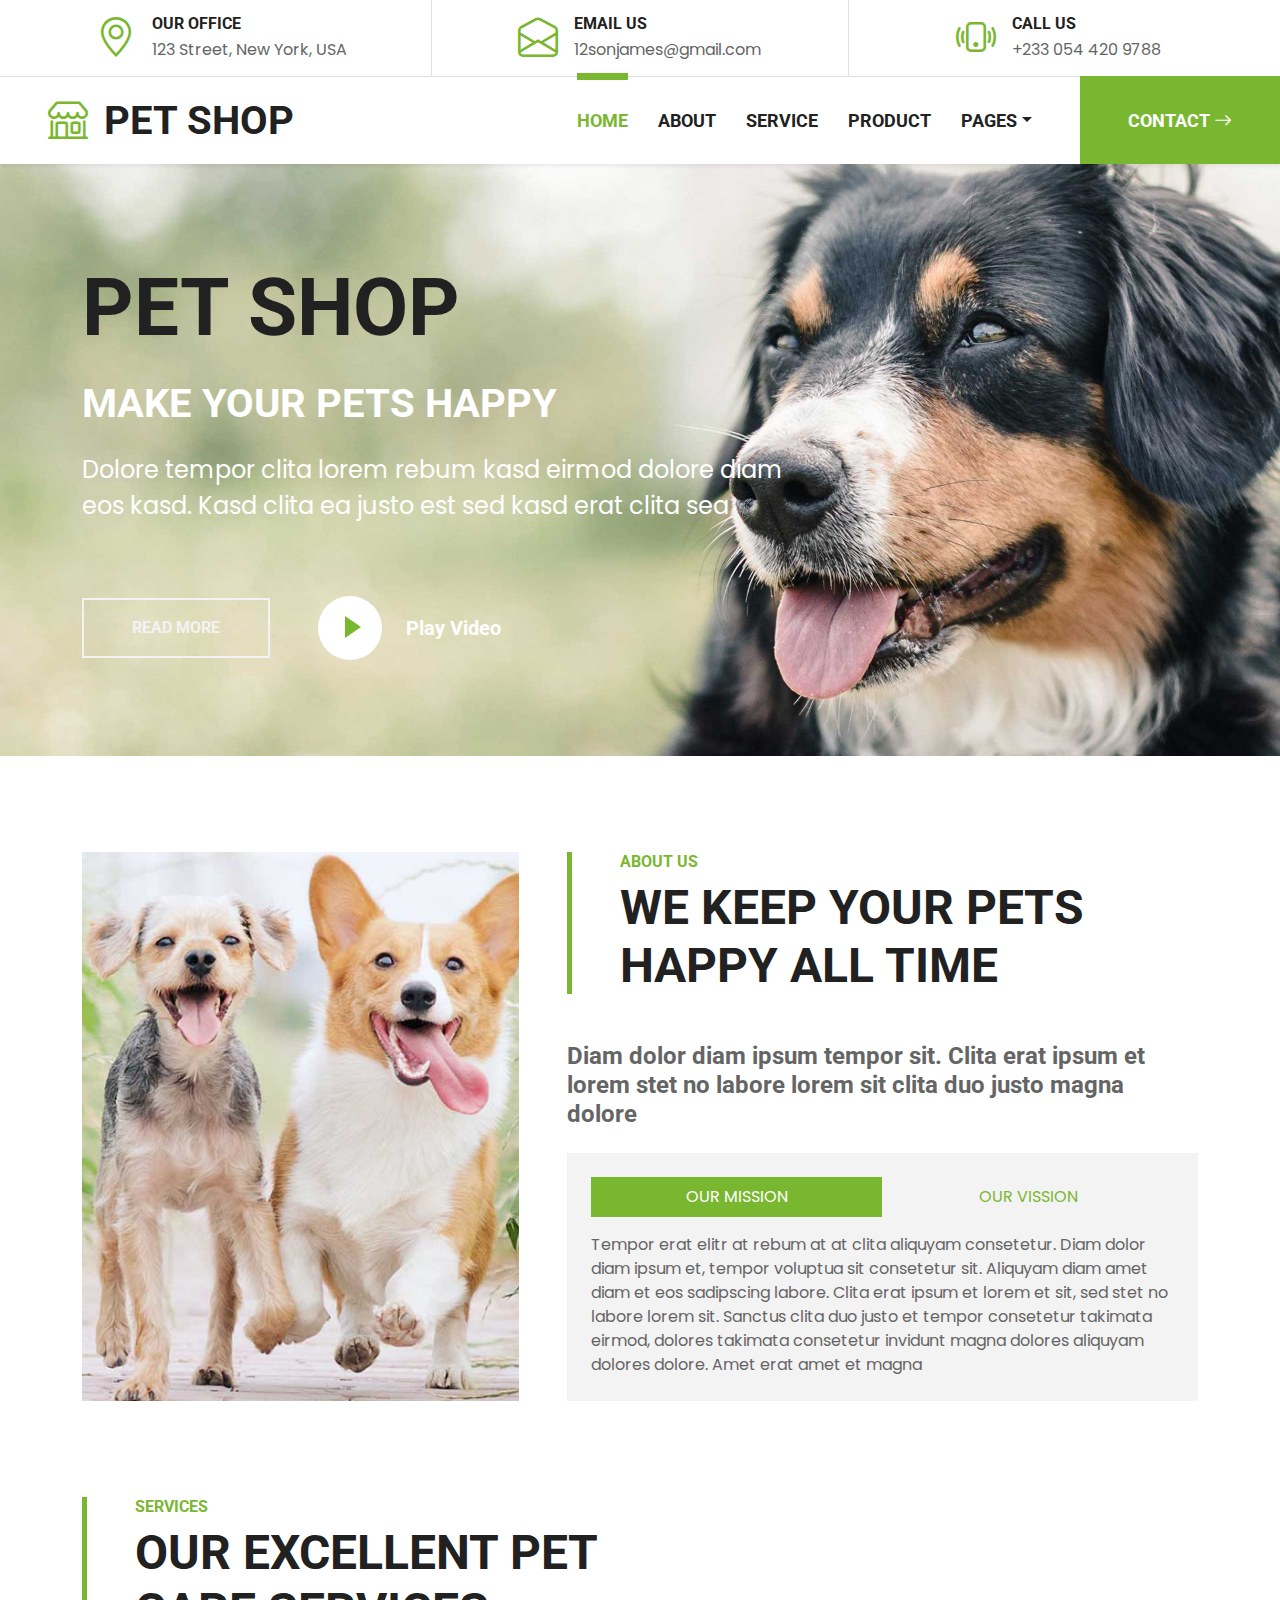
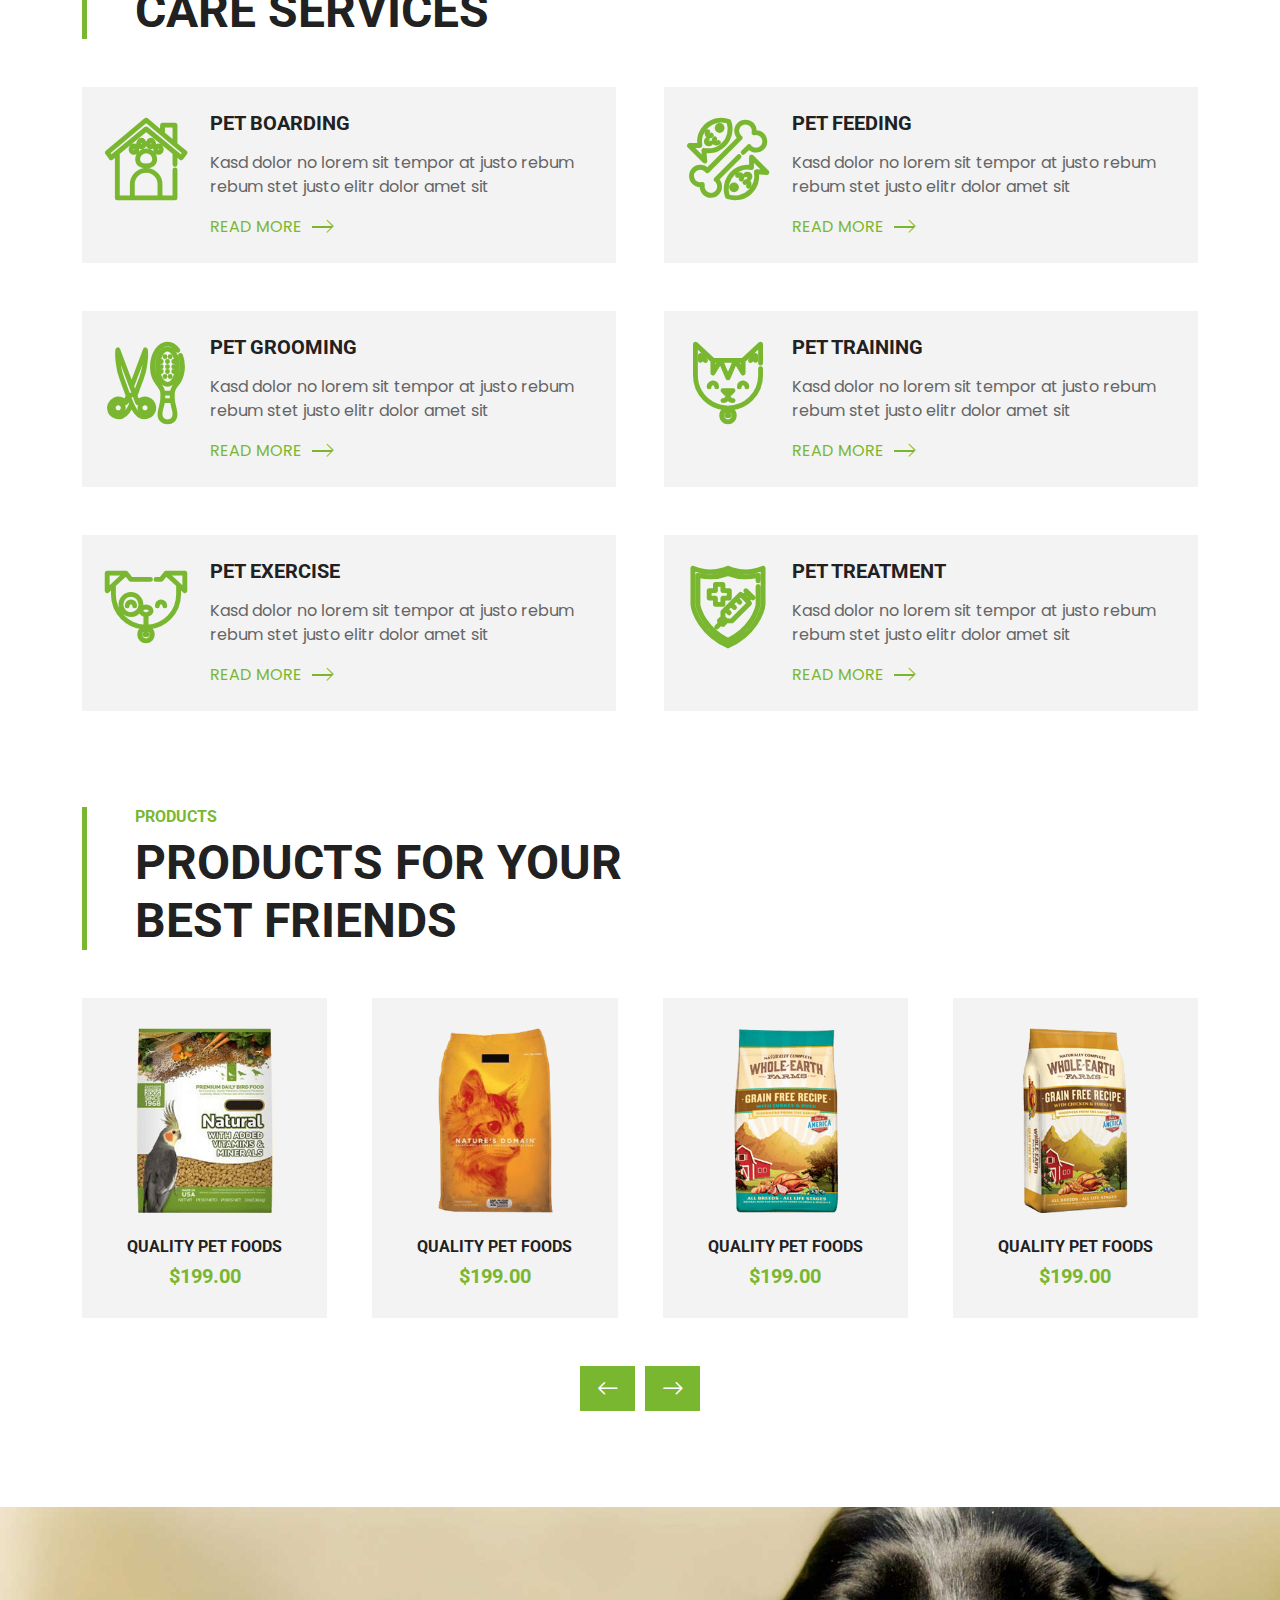
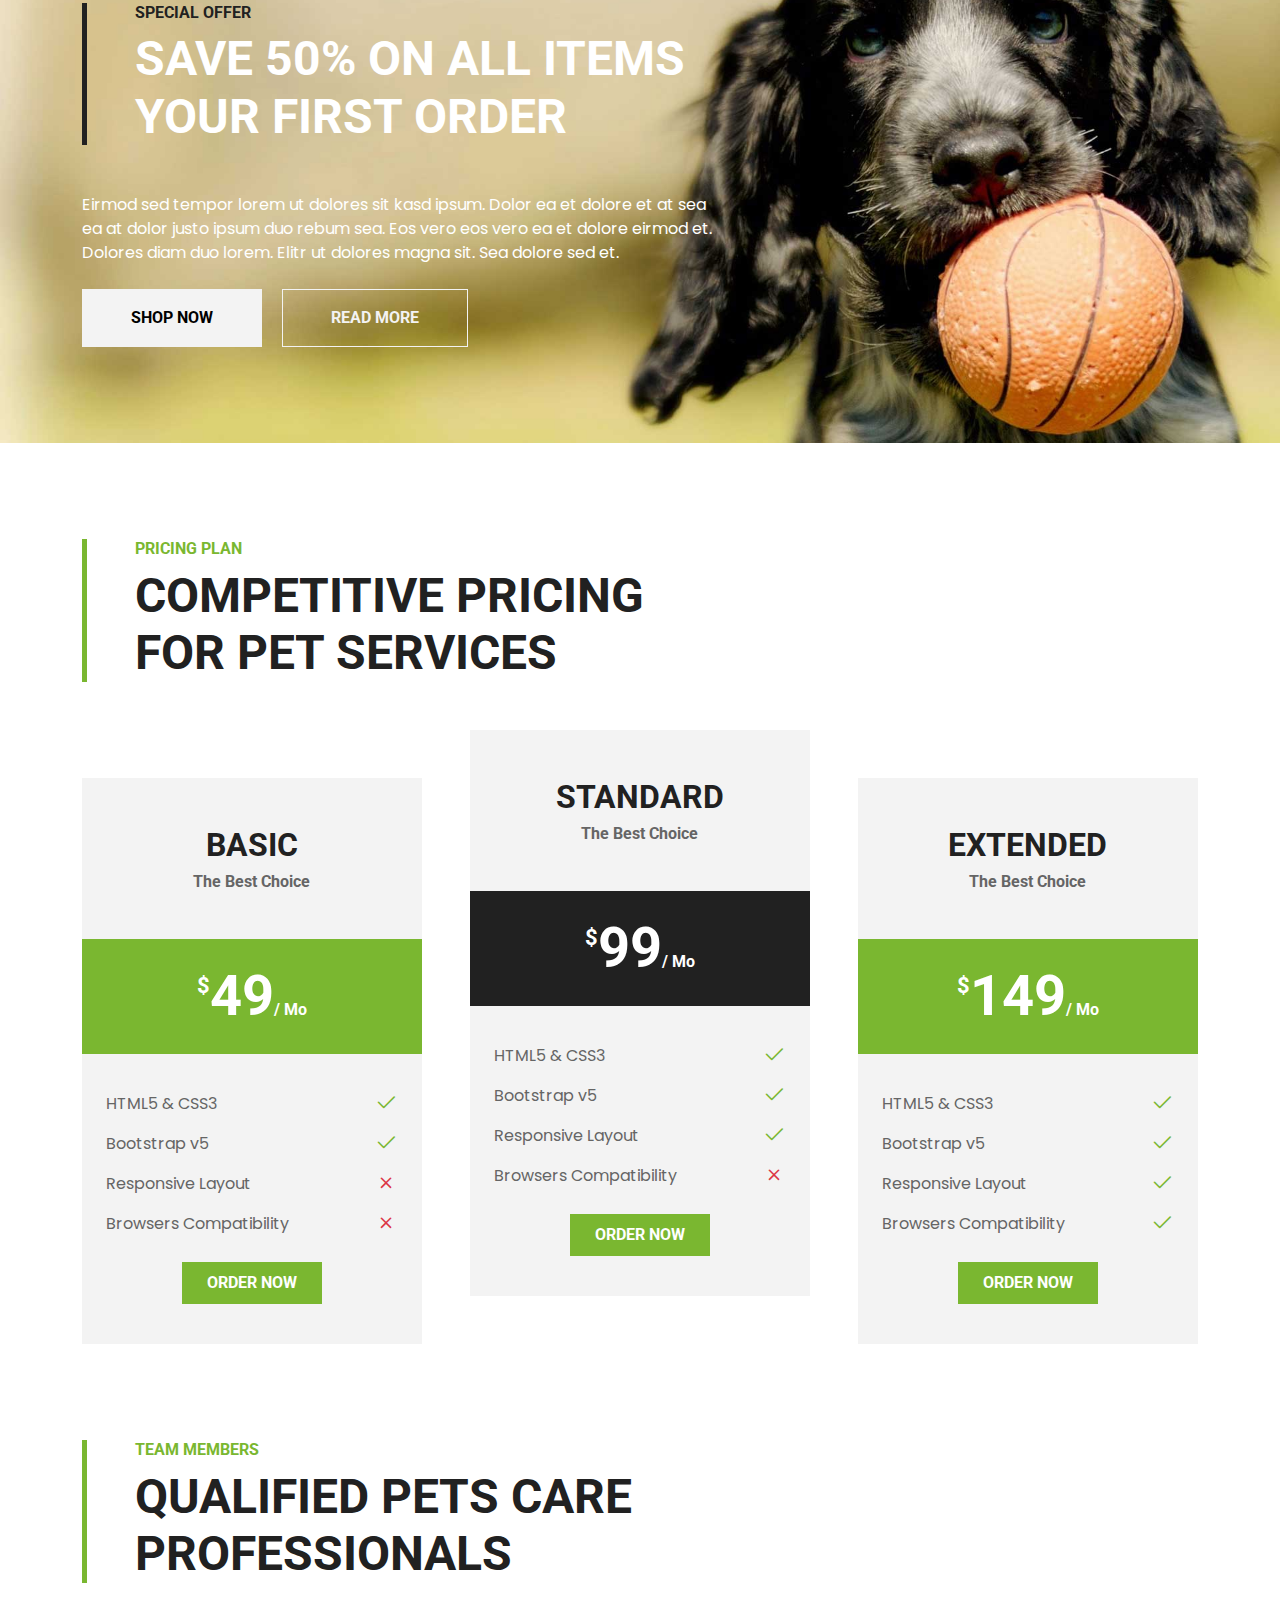
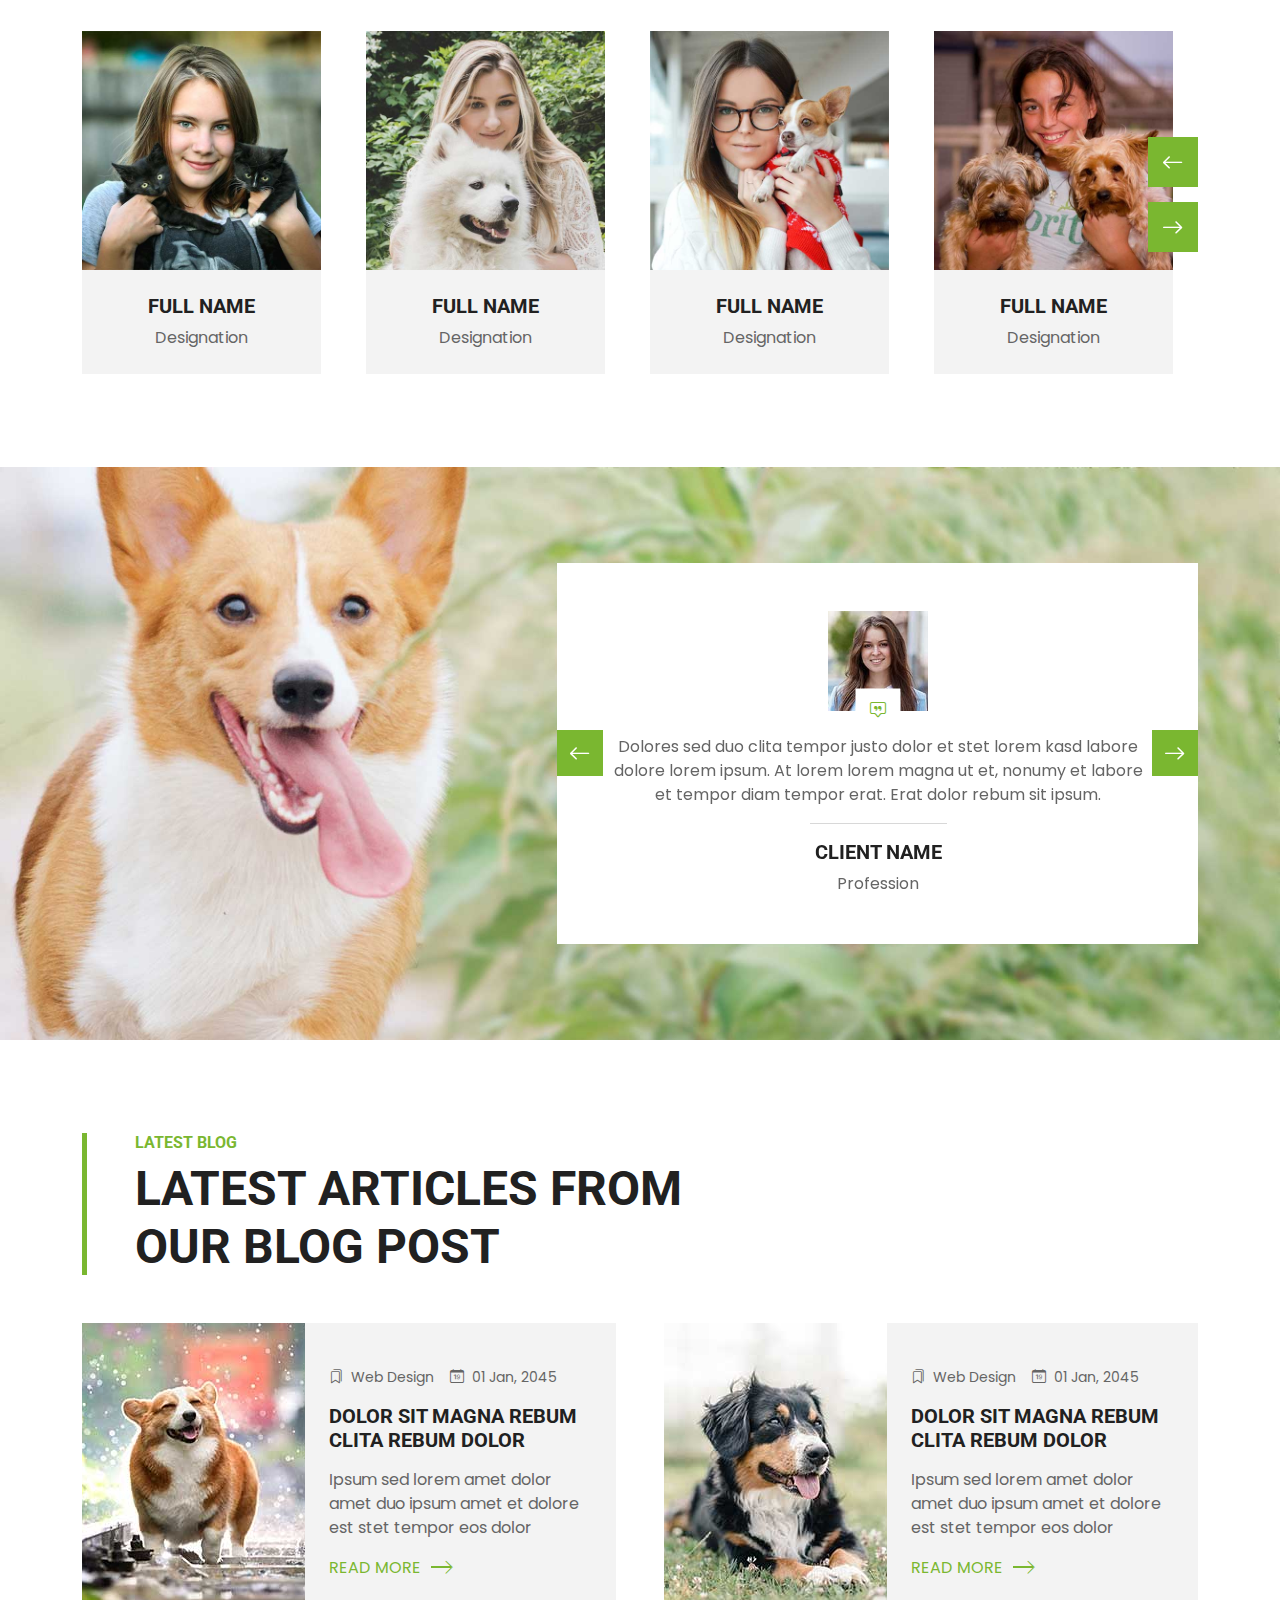
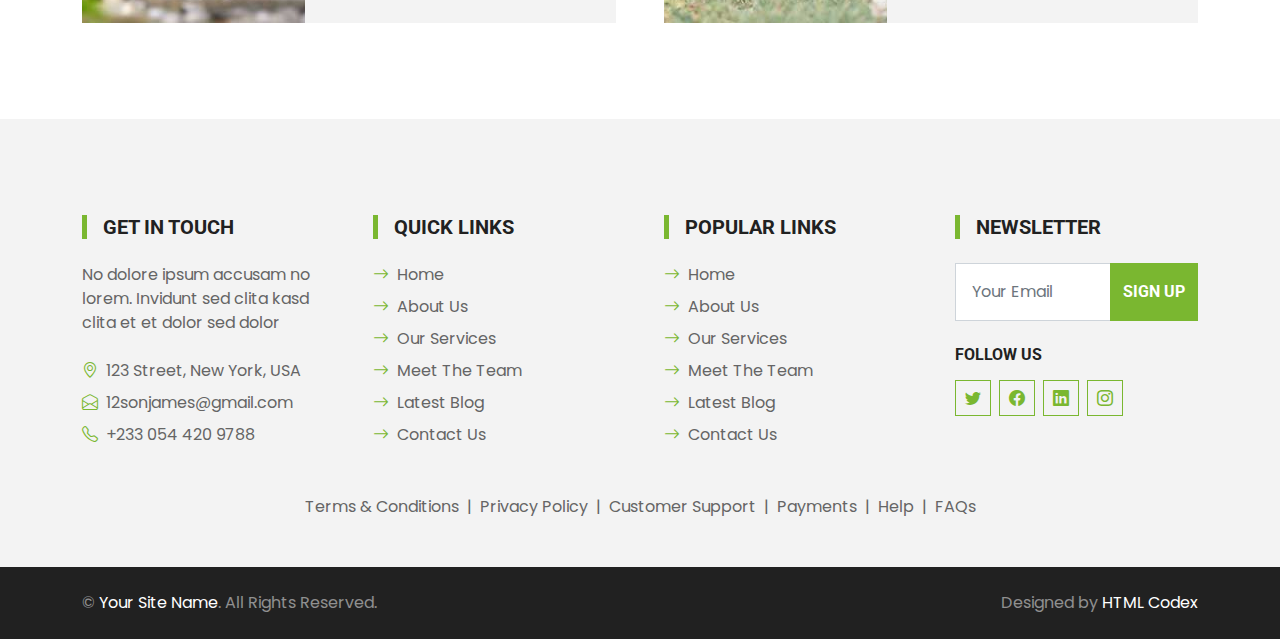
==== commit 2a7dab87: "Update index.html" ====
--- a/index.html
+++ b/index.html
@@ -654,7 +654,7 @@
                     <p class="mb-4">No dolore ipsum accusam no lorem. Invidunt sed clita kasd clita et et dolor sed dolor</p>
                     <p class="mb-2"><i class="bi bi-geo-alt text-primary me-2"></i>123 Street, New York, USA</p>
                     <p class="mb-2"><i class="bi bi-envelope-open text-primary me-2"></i>12sonjames@gmail.com</p>
-                    <p class="mb-0"><i class="bi bi-telephone text-primary me-2"></i>+233 054 420</p>
+                    <p class="mb-0"><i class="bi bi-telephone text-primary me-2"></i>+233 054 420 9788</p>
                 </div>
                 <div class="col-lg-3 col-md-6">
                     <h5 class="text-uppercase border-start border-5 border-primary ps-3 mb-4">Quick Links</h5>
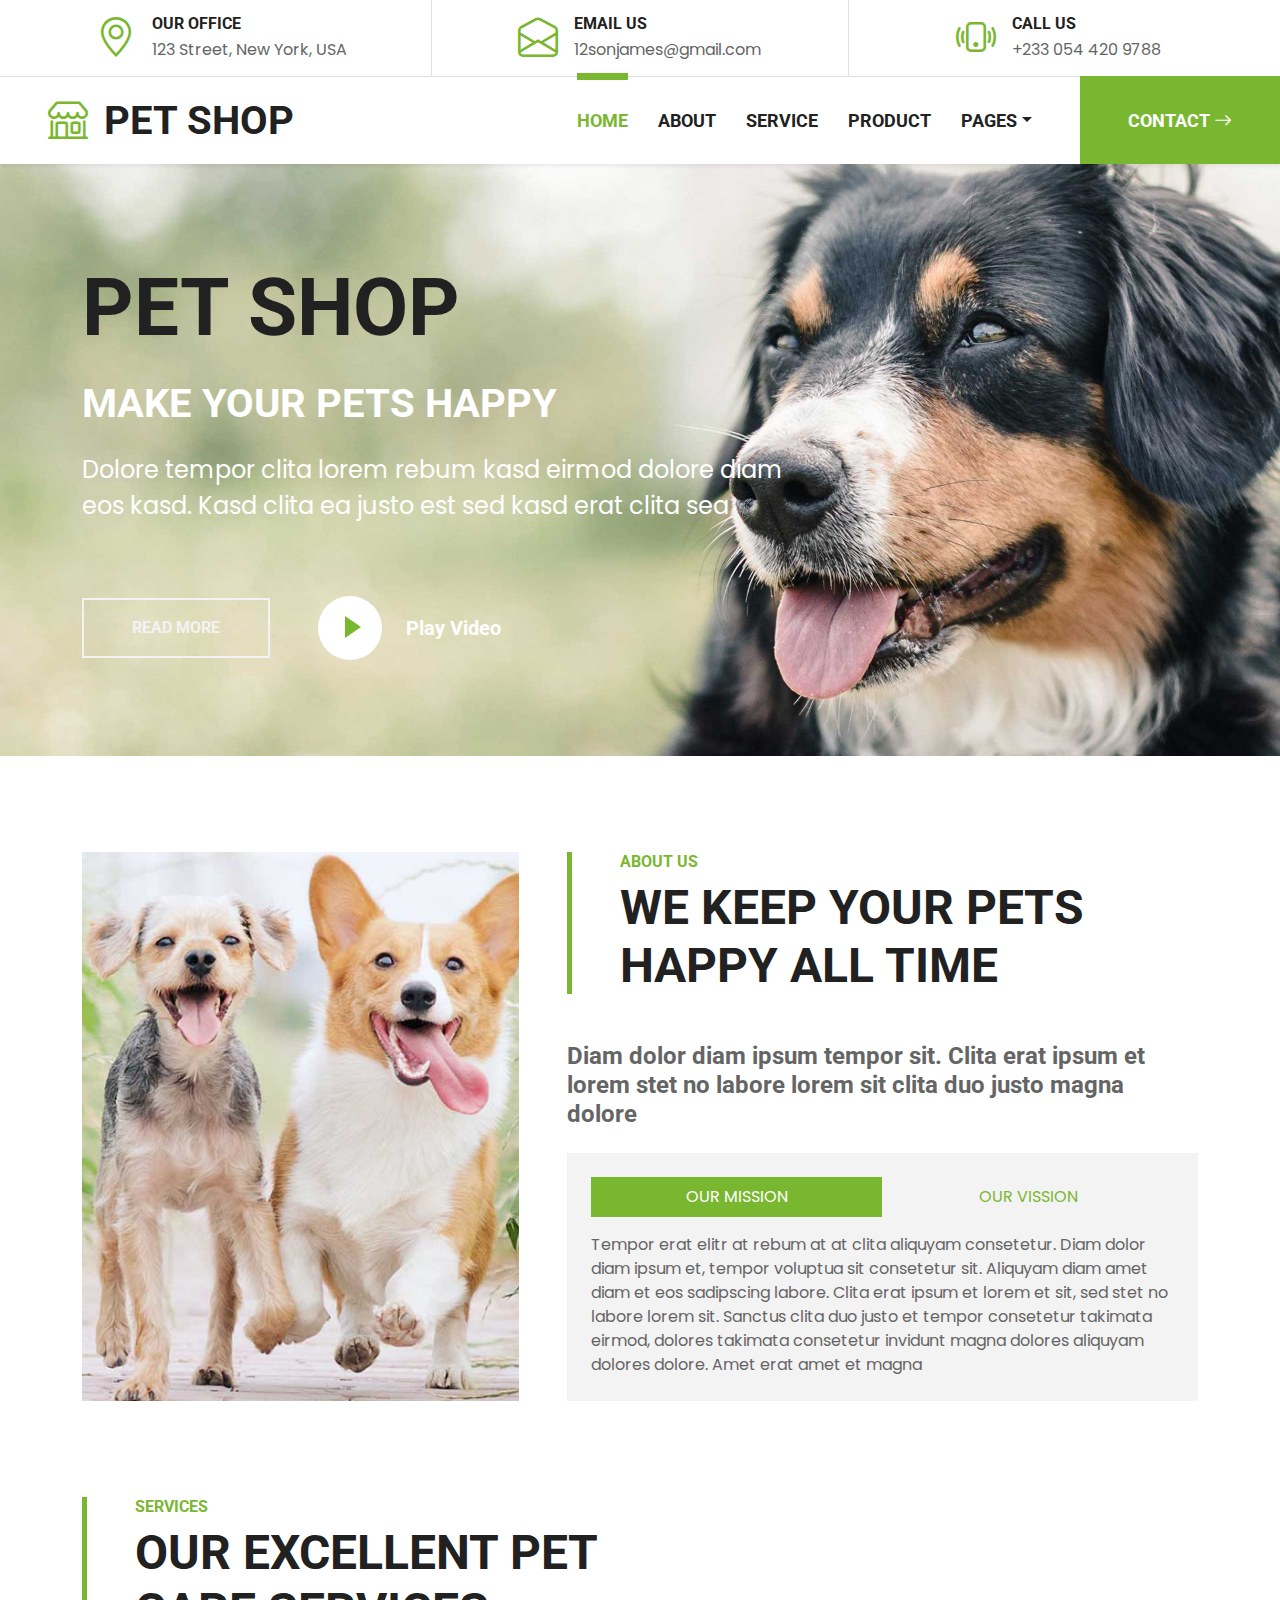
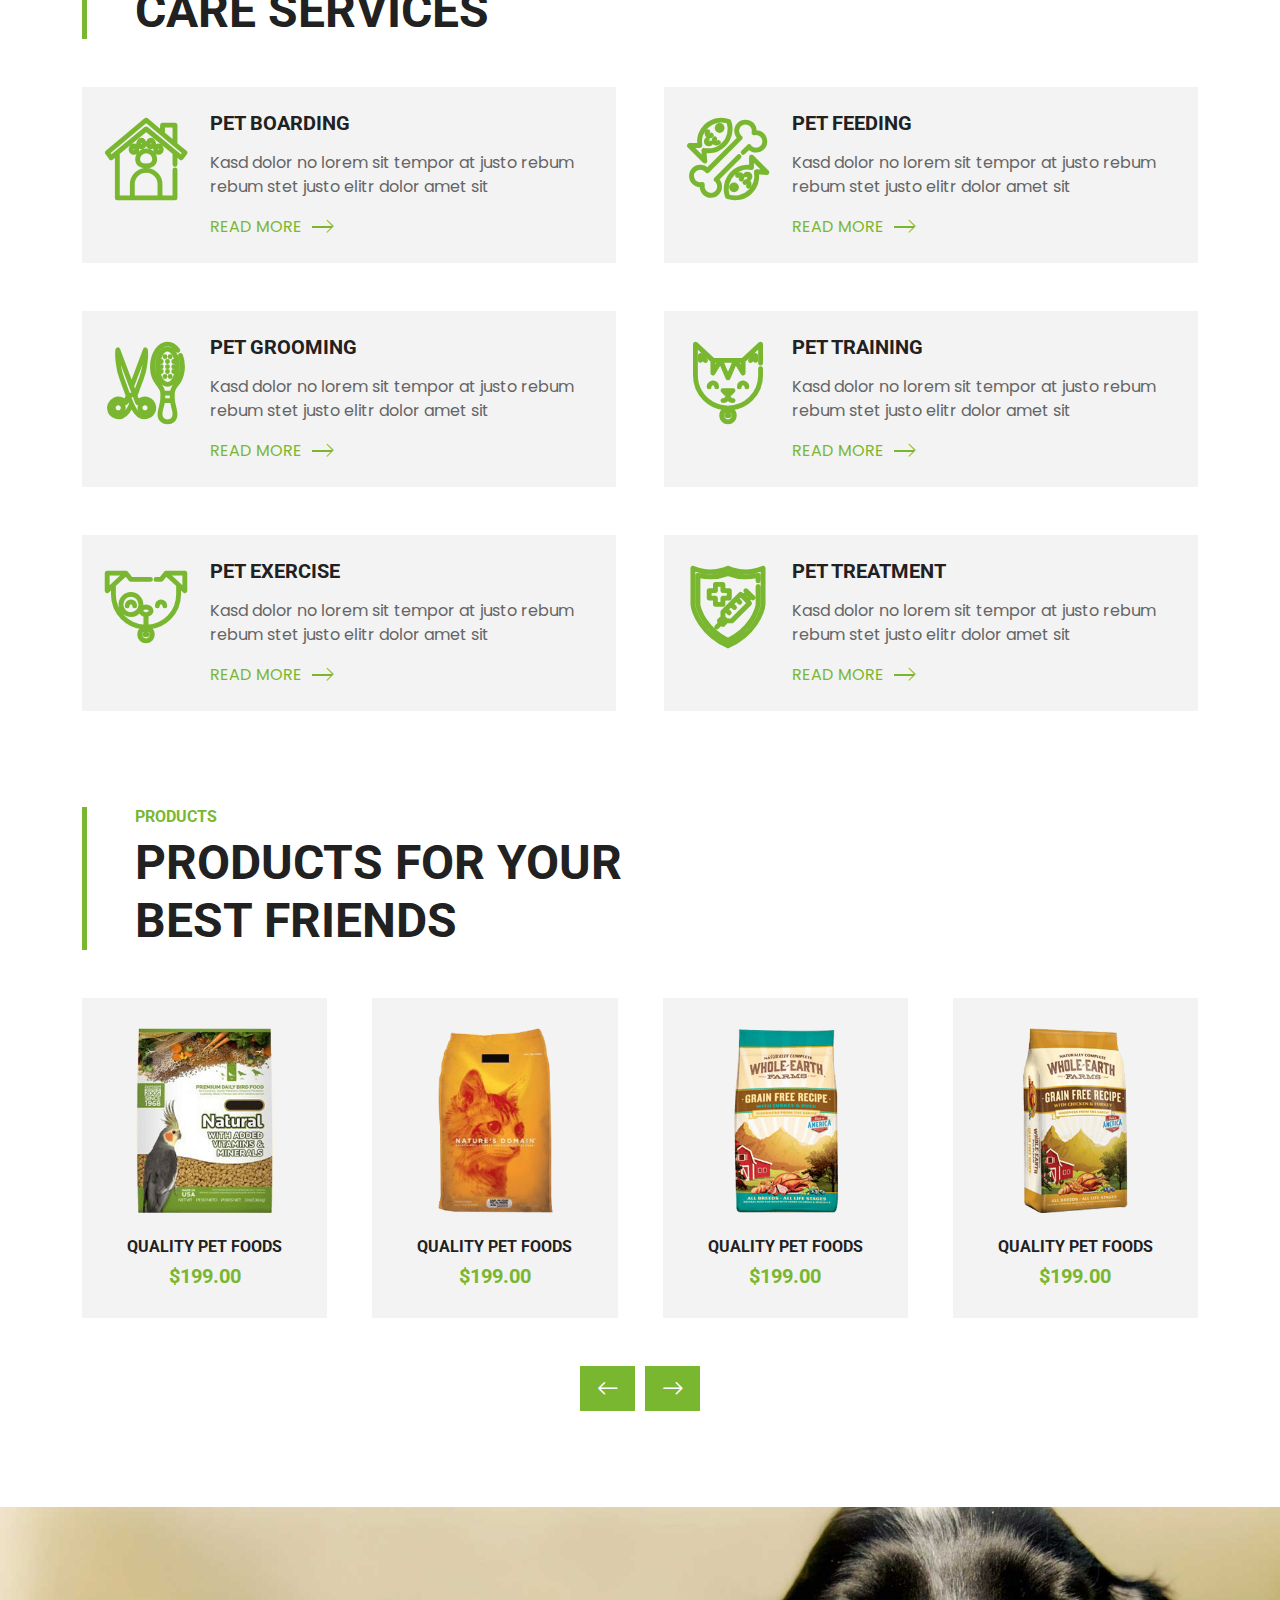
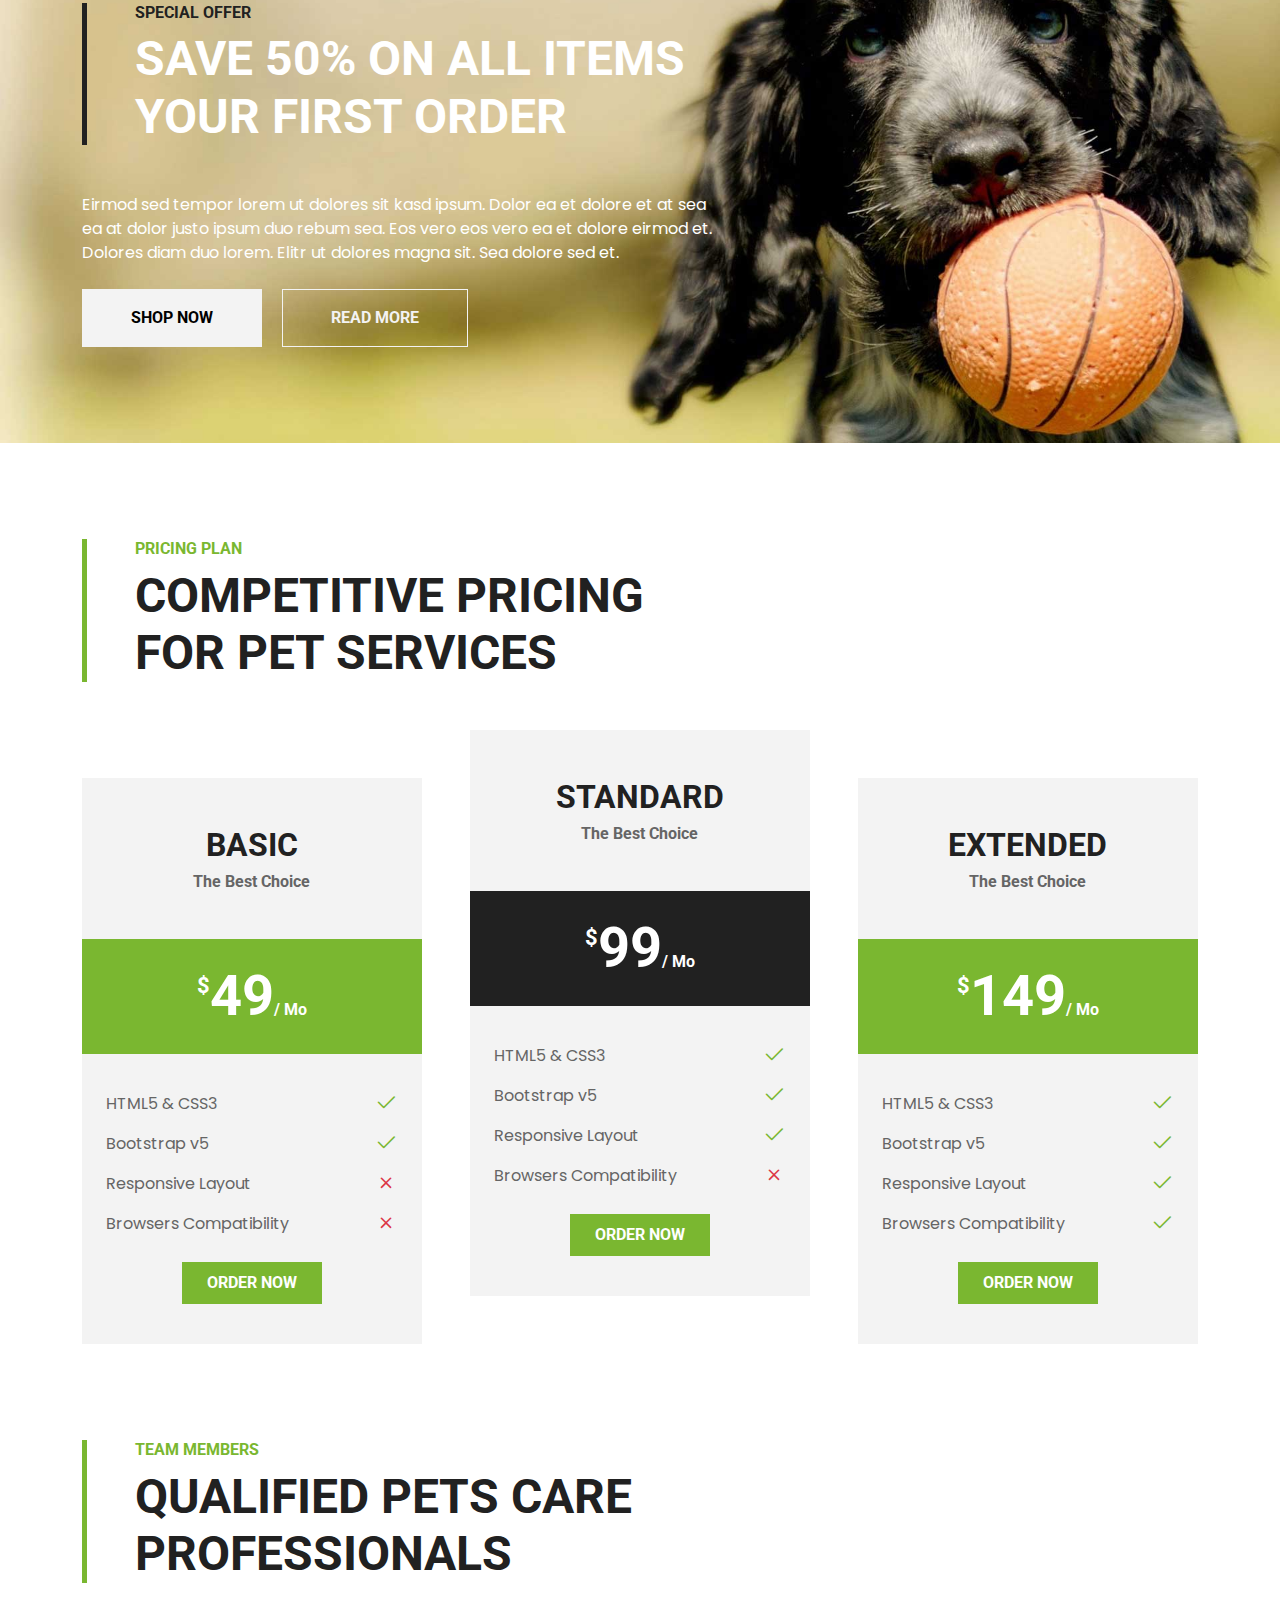
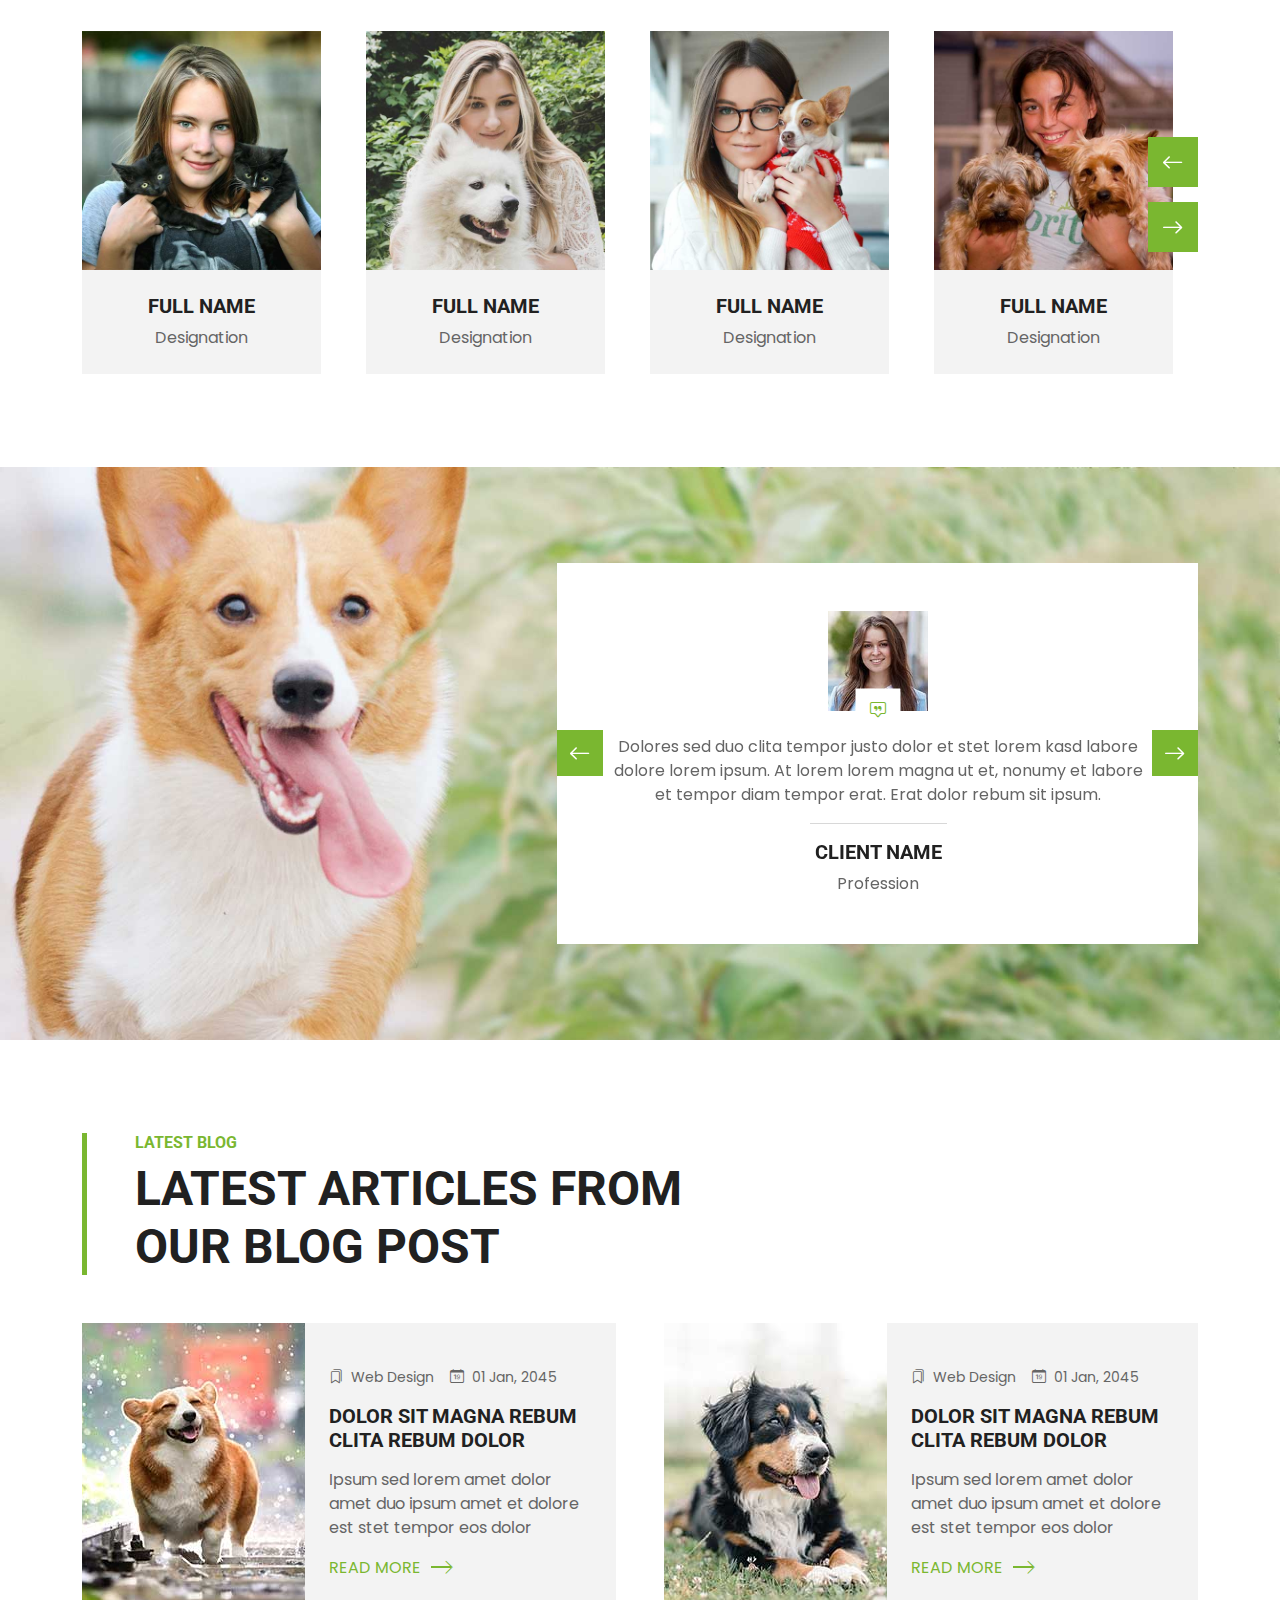
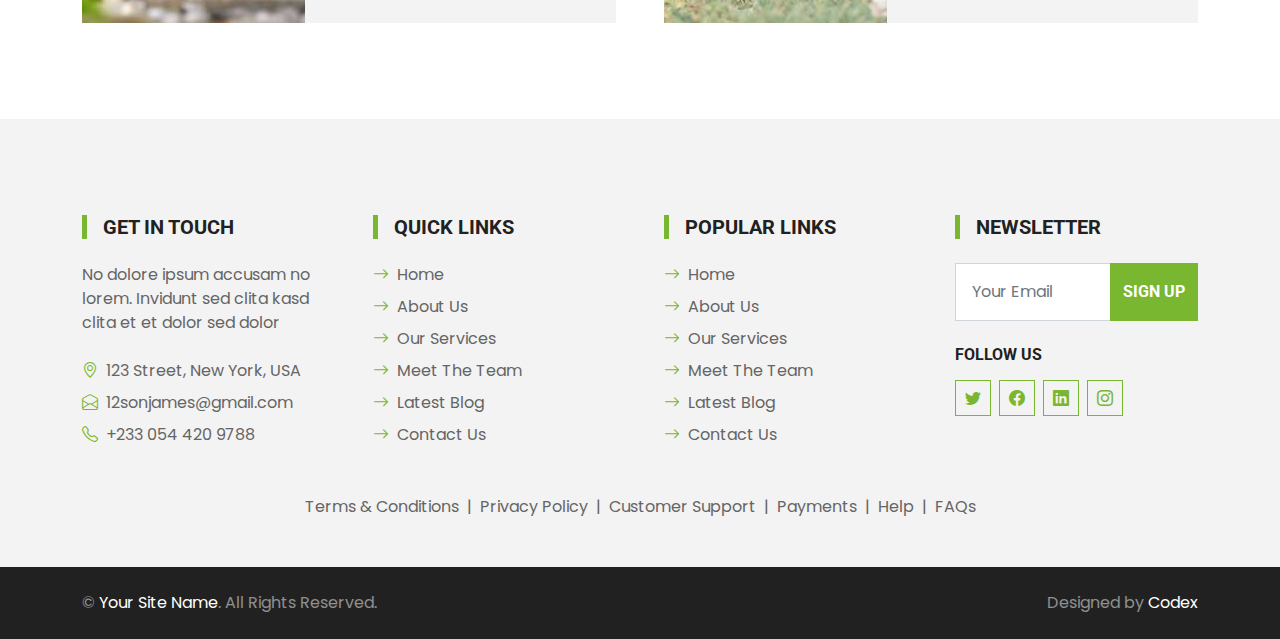
==== commit d20b3541: "Update index.html" ====
--- a/index.html
+++ b/index.html
@@ -717,7 +717,7 @@
                     <p class="mb-md-0">&copy; <a class="text-white" href="#">Your Site Name</a>. All Rights Reserved.</p>
                 </div>
                 <div class="col-md-6 text-center text-md-end">
-                    <p class="mb-0">Designed by <a class="text-white" href="https://htmlcodex.com">HTML Codex</a></p>
+                    <p class="mb-0">Designed by <a class="text-white" href="https://htmlcodex.com"> Codex</a></p>
                 </div>
             </div>
         </div>
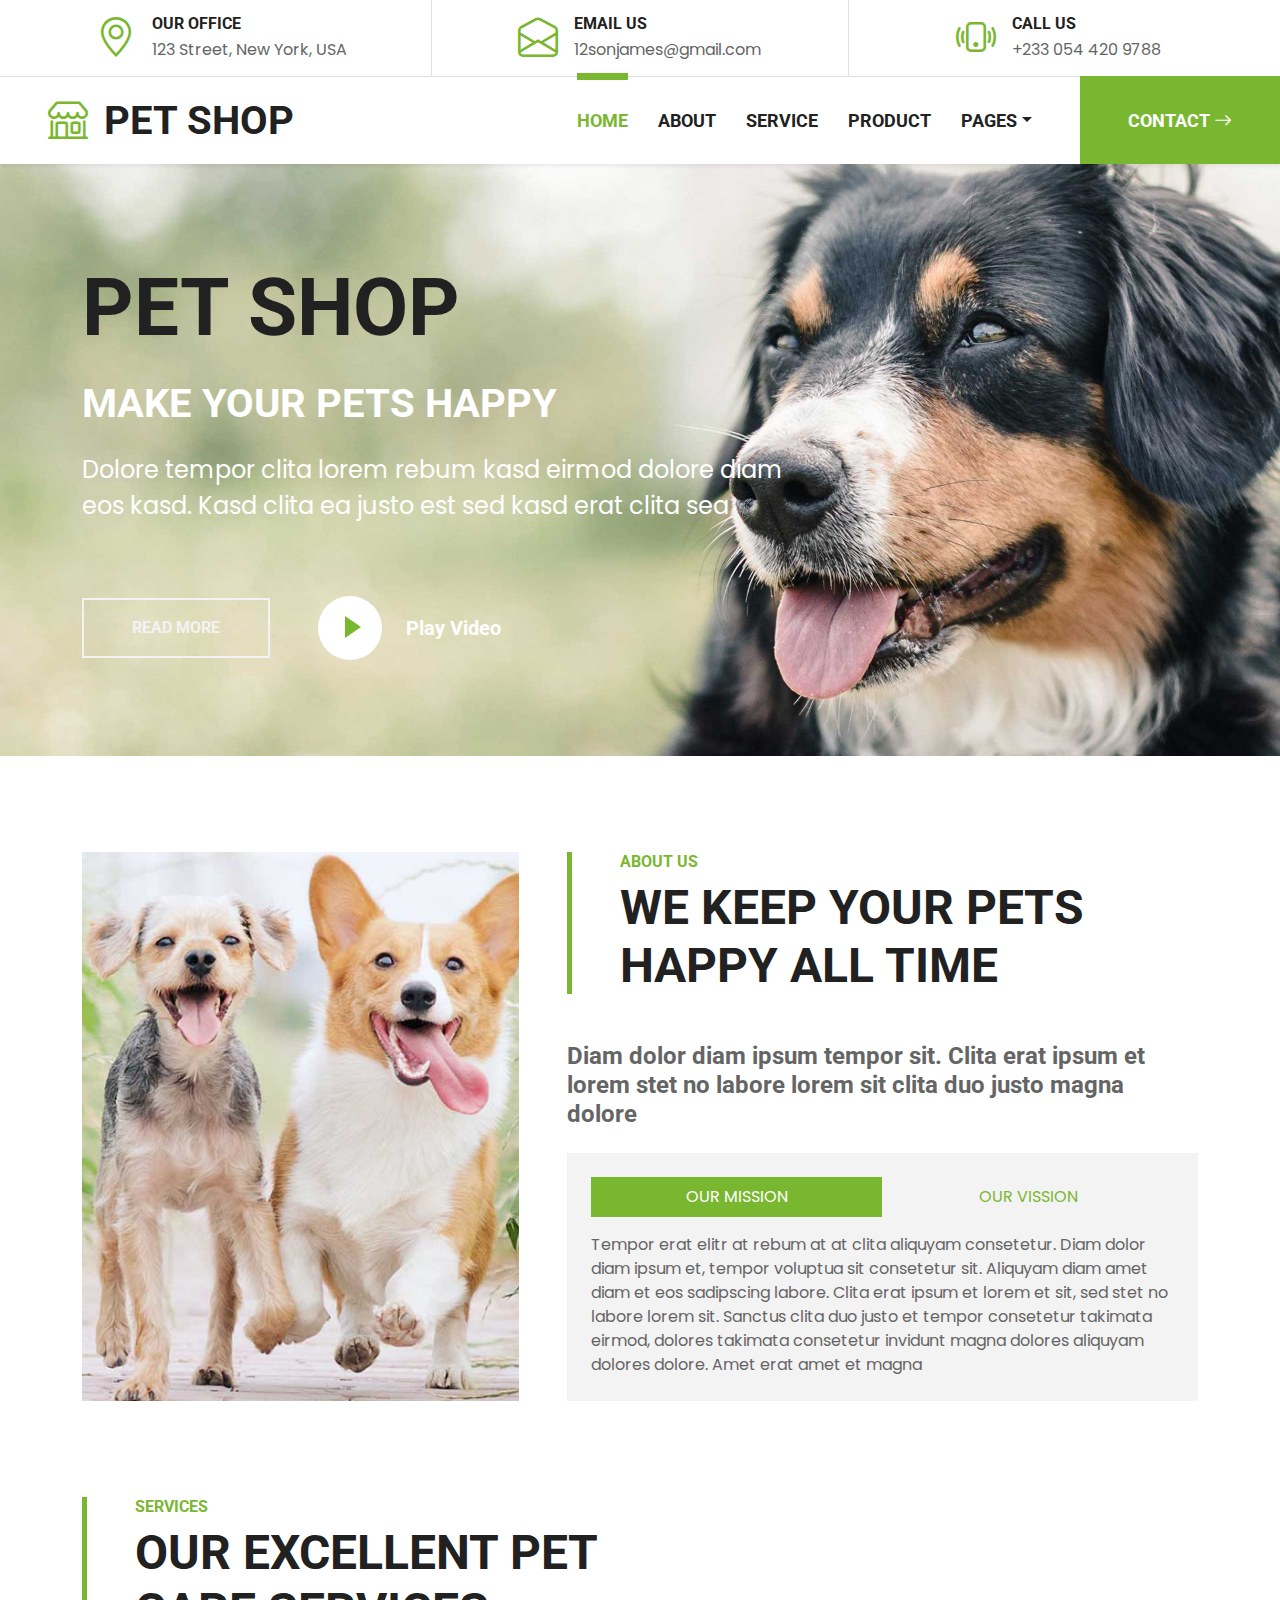
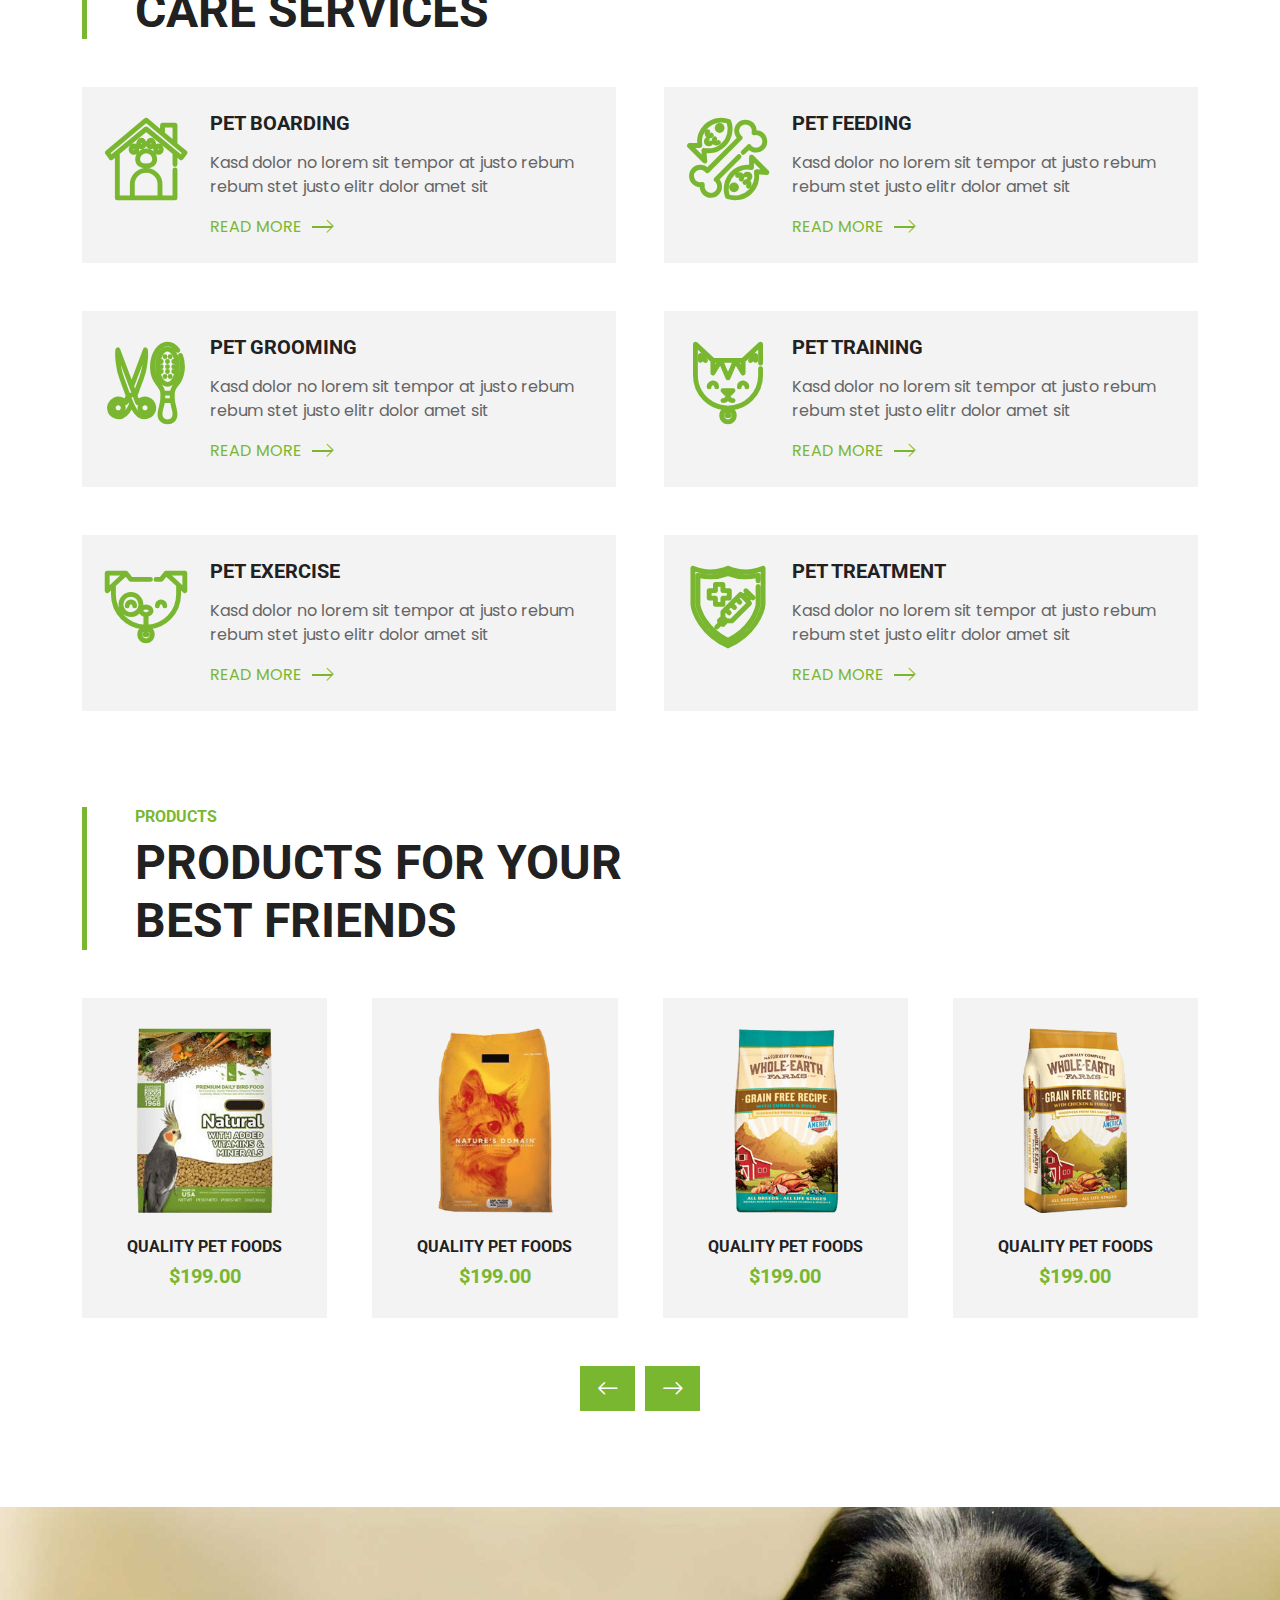
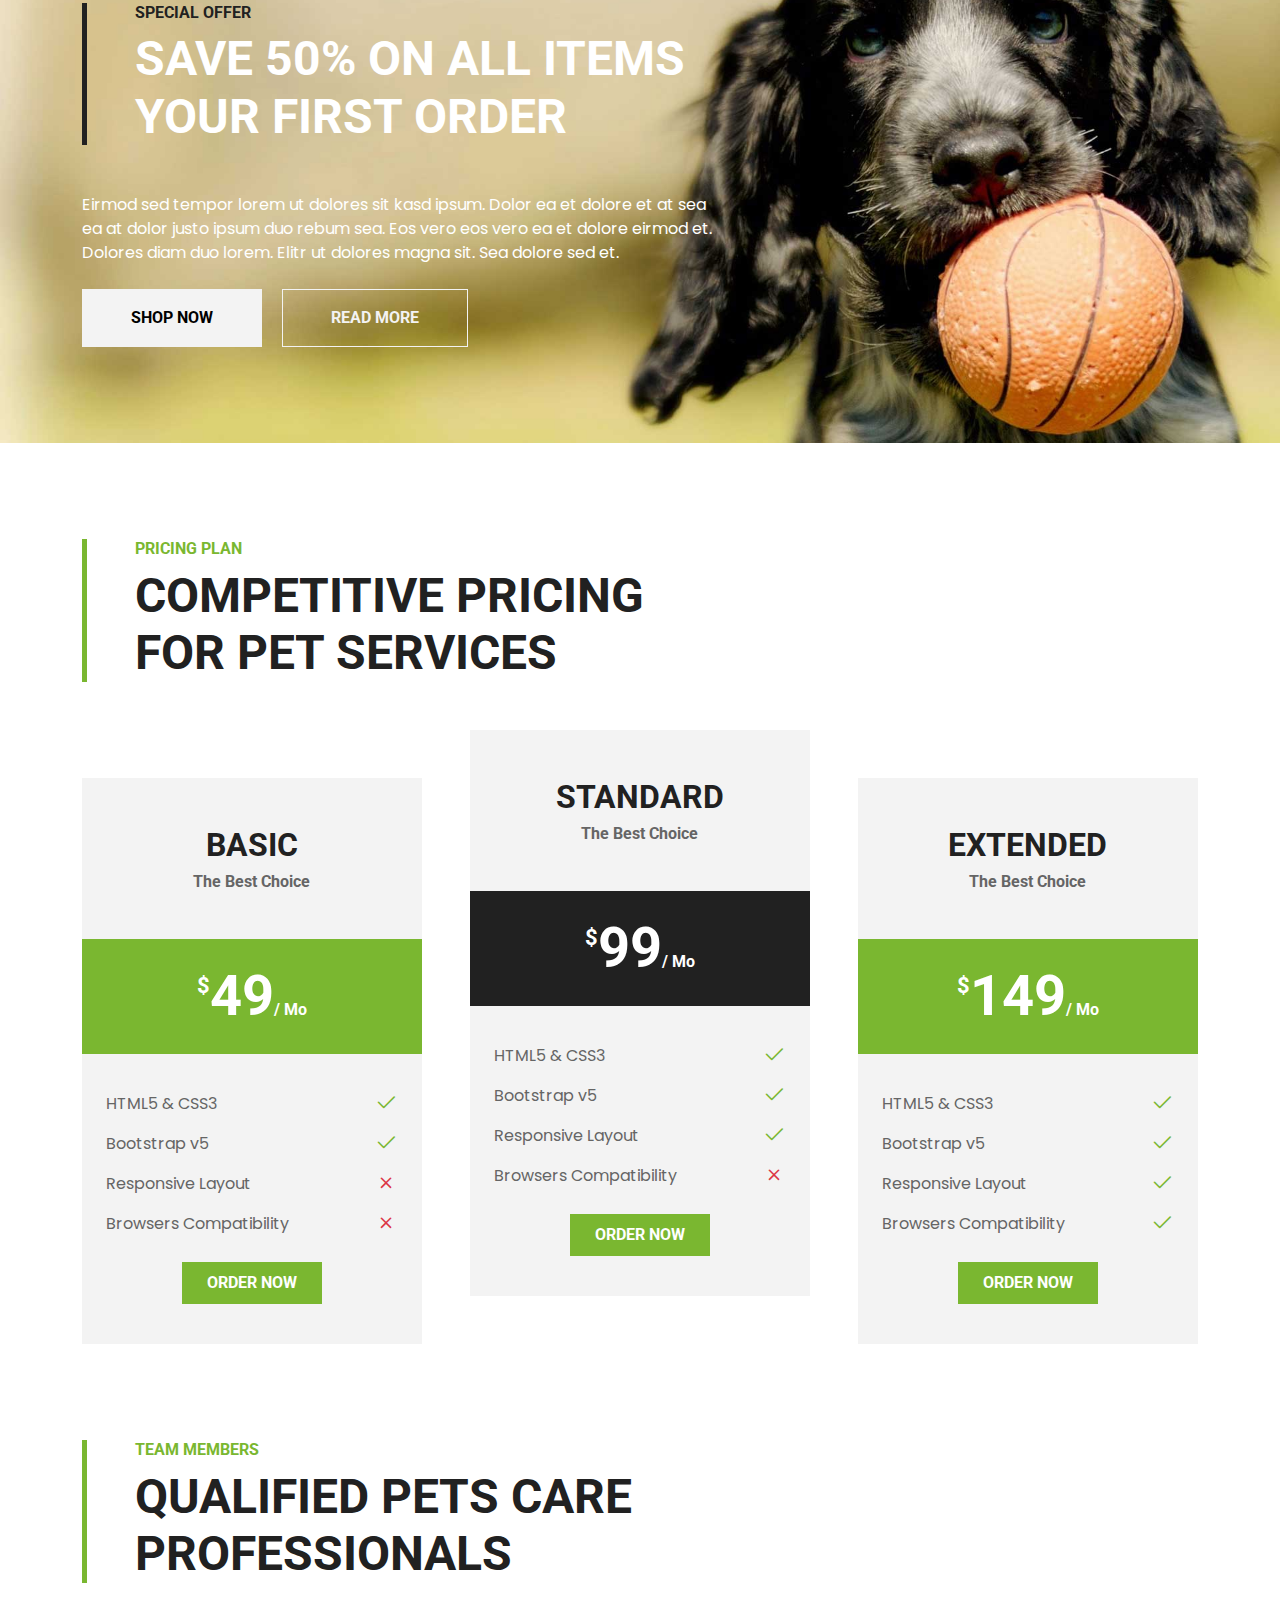
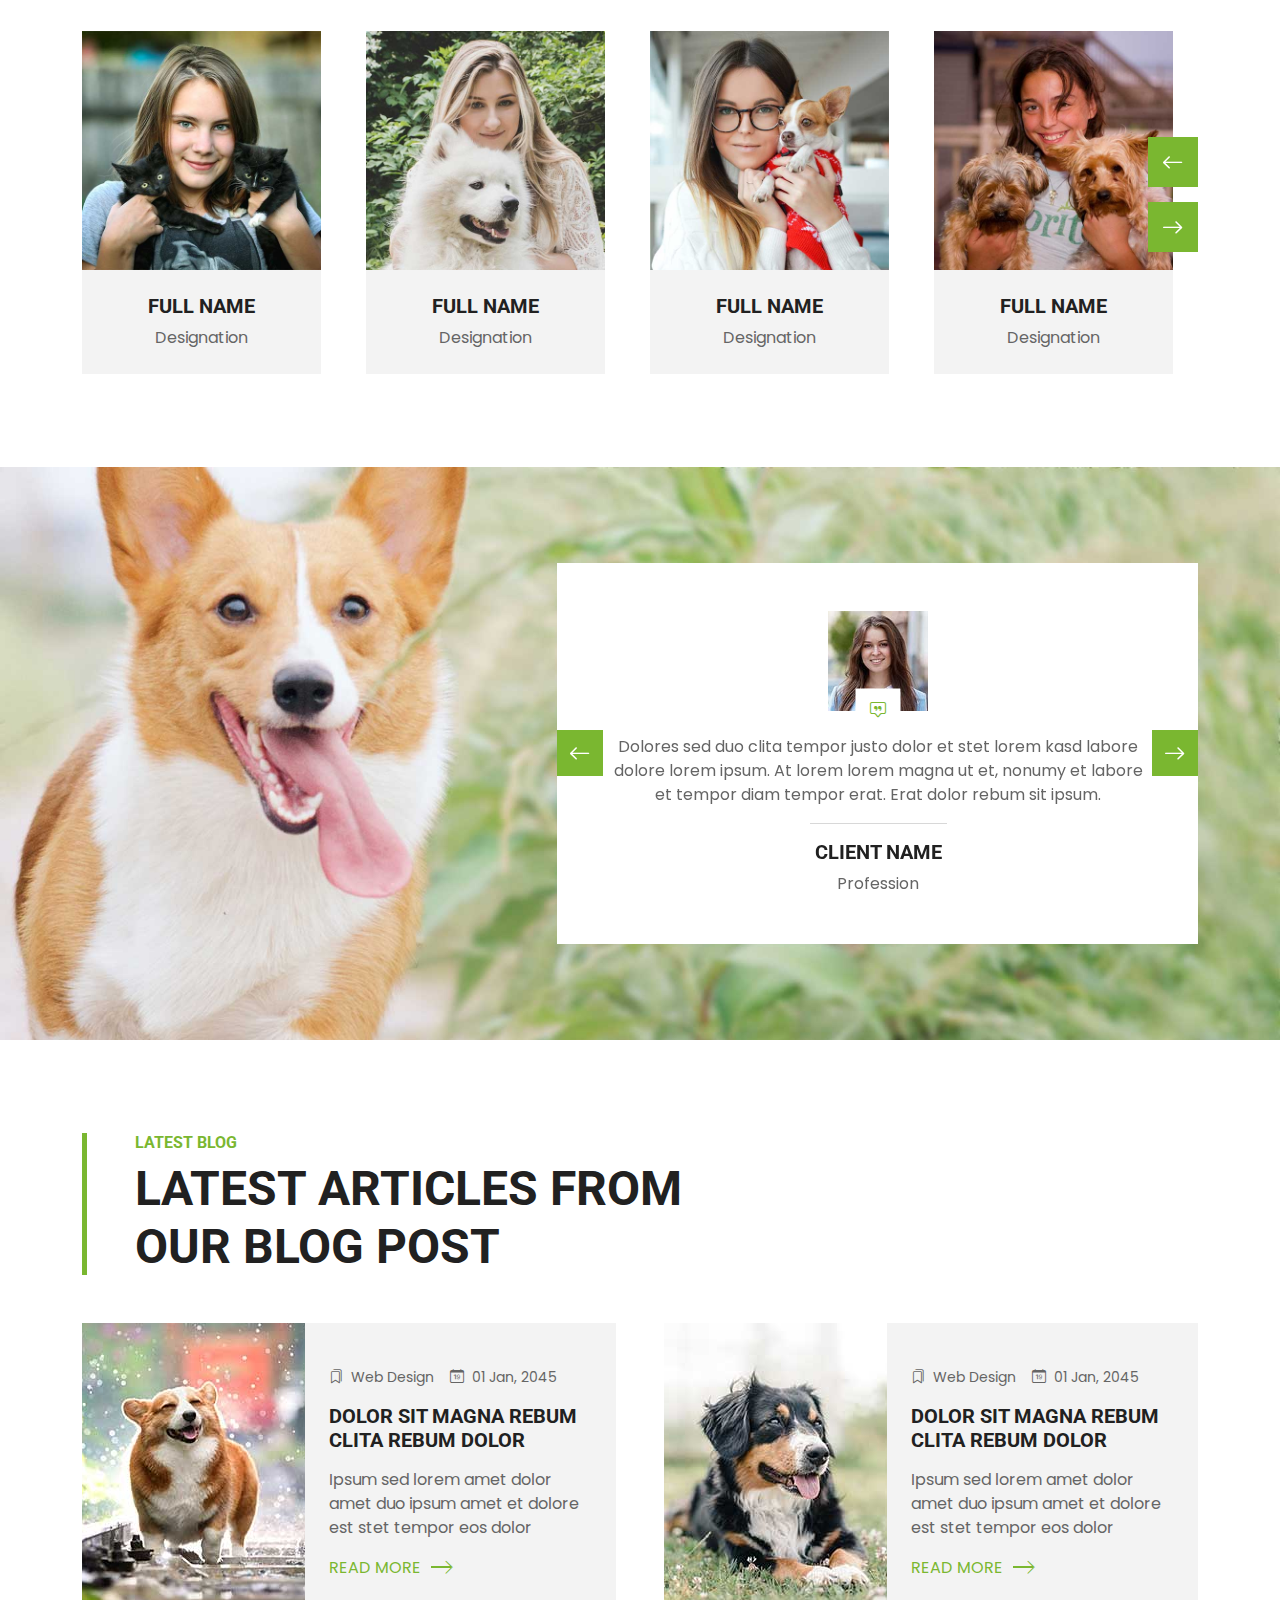
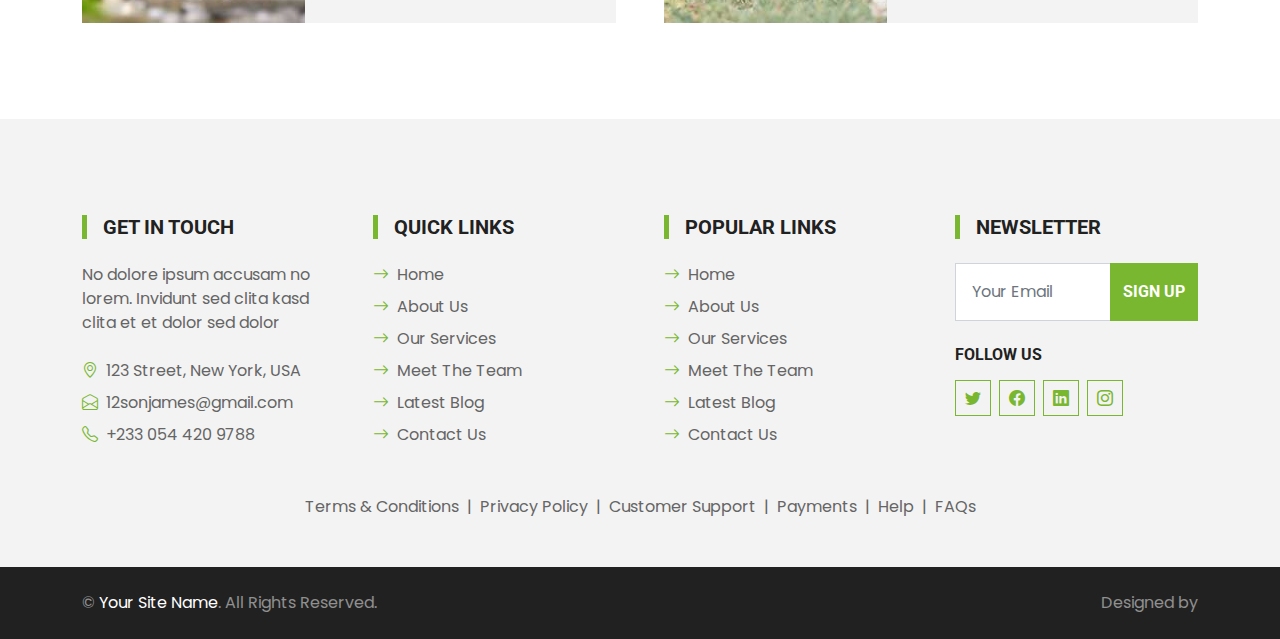
==== commit 0c96f470: "Update index.html" ====
--- a/index.html
+++ b/index.html
@@ -717,7 +717,7 @@
                     <p class="mb-md-0">&copy; <a class="text-white" href="#">Your Site Name</a>. All Rights Reserved.</p>
                 </div>
                 <div class="col-md-6 text-center text-md-end">
-                    <p class="mb-0">Designed by <a class="text-white" href="https://htmlcodex.com"> Codex</a></p>
+                    <p class="mb-0">Designed by <a class="text-white" href="https://htmlcodex.com"> </a></p>
                 </div>
             </div>
         </div>
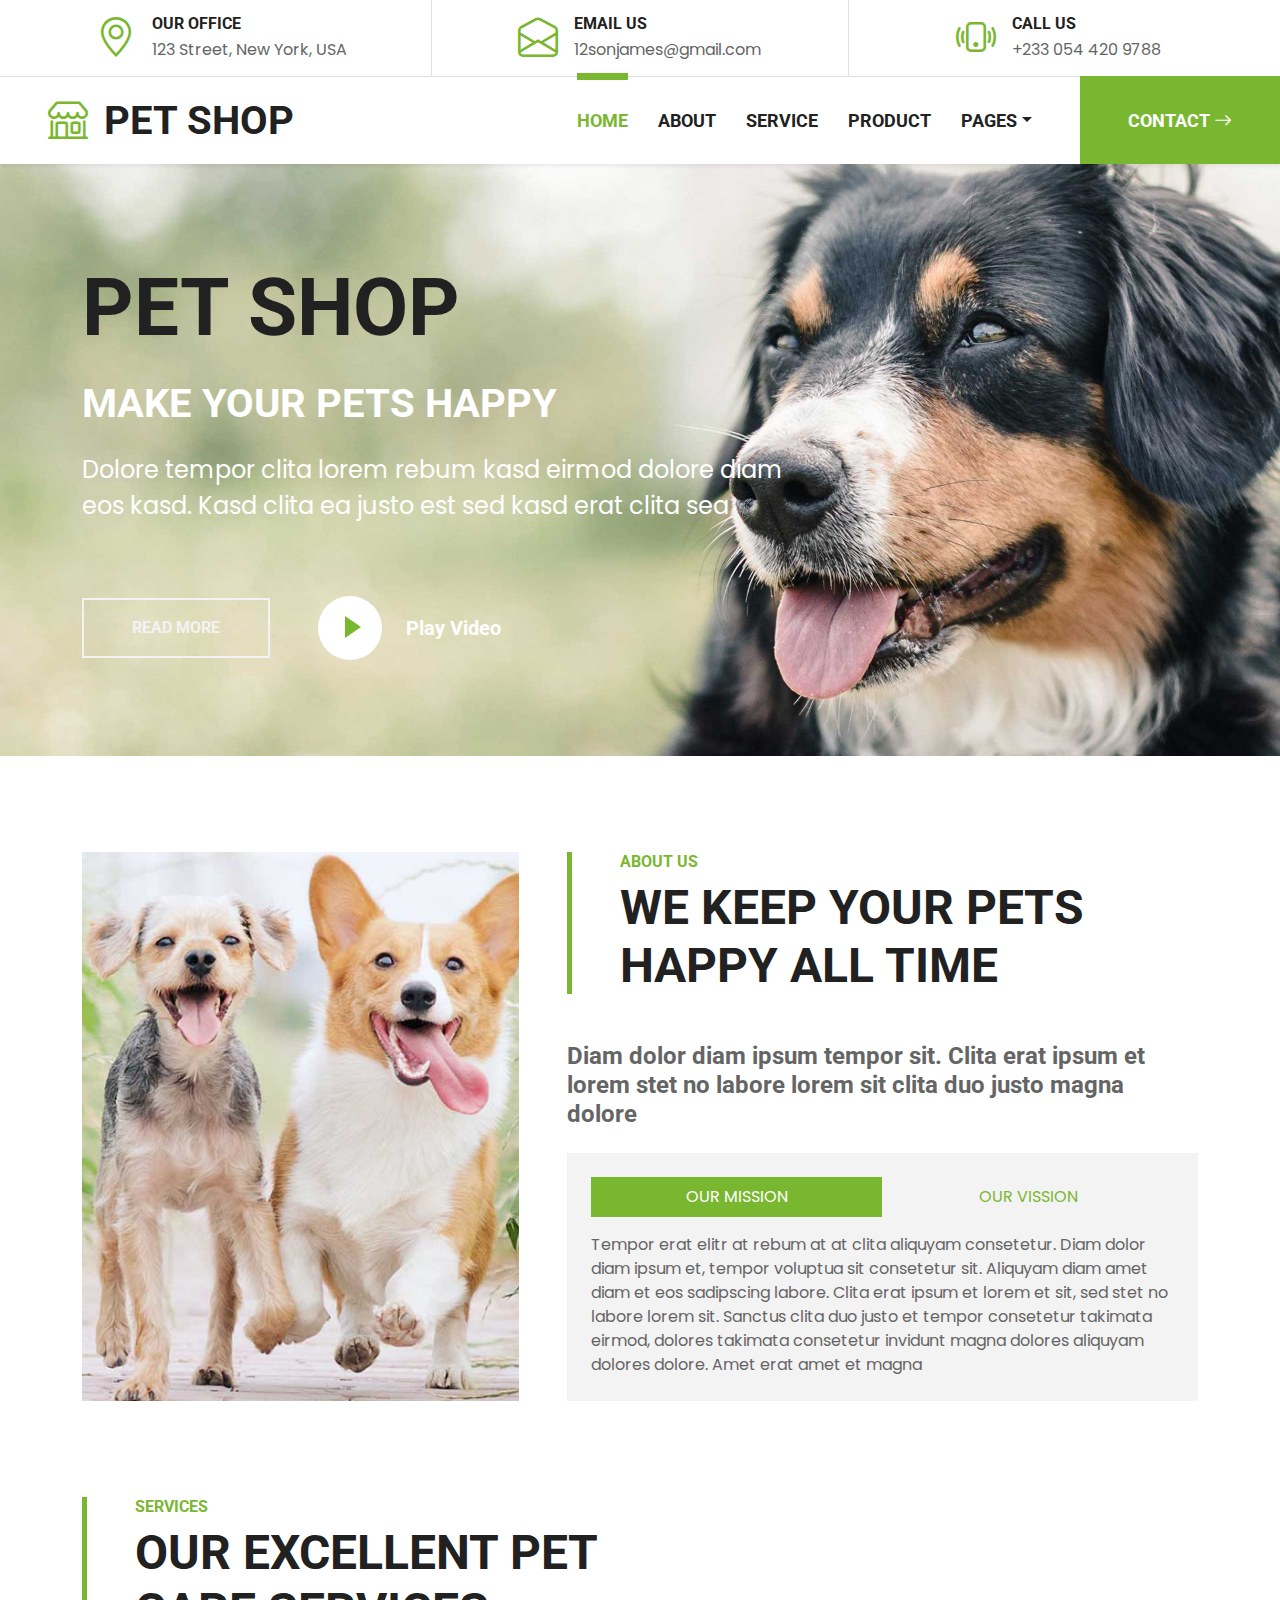
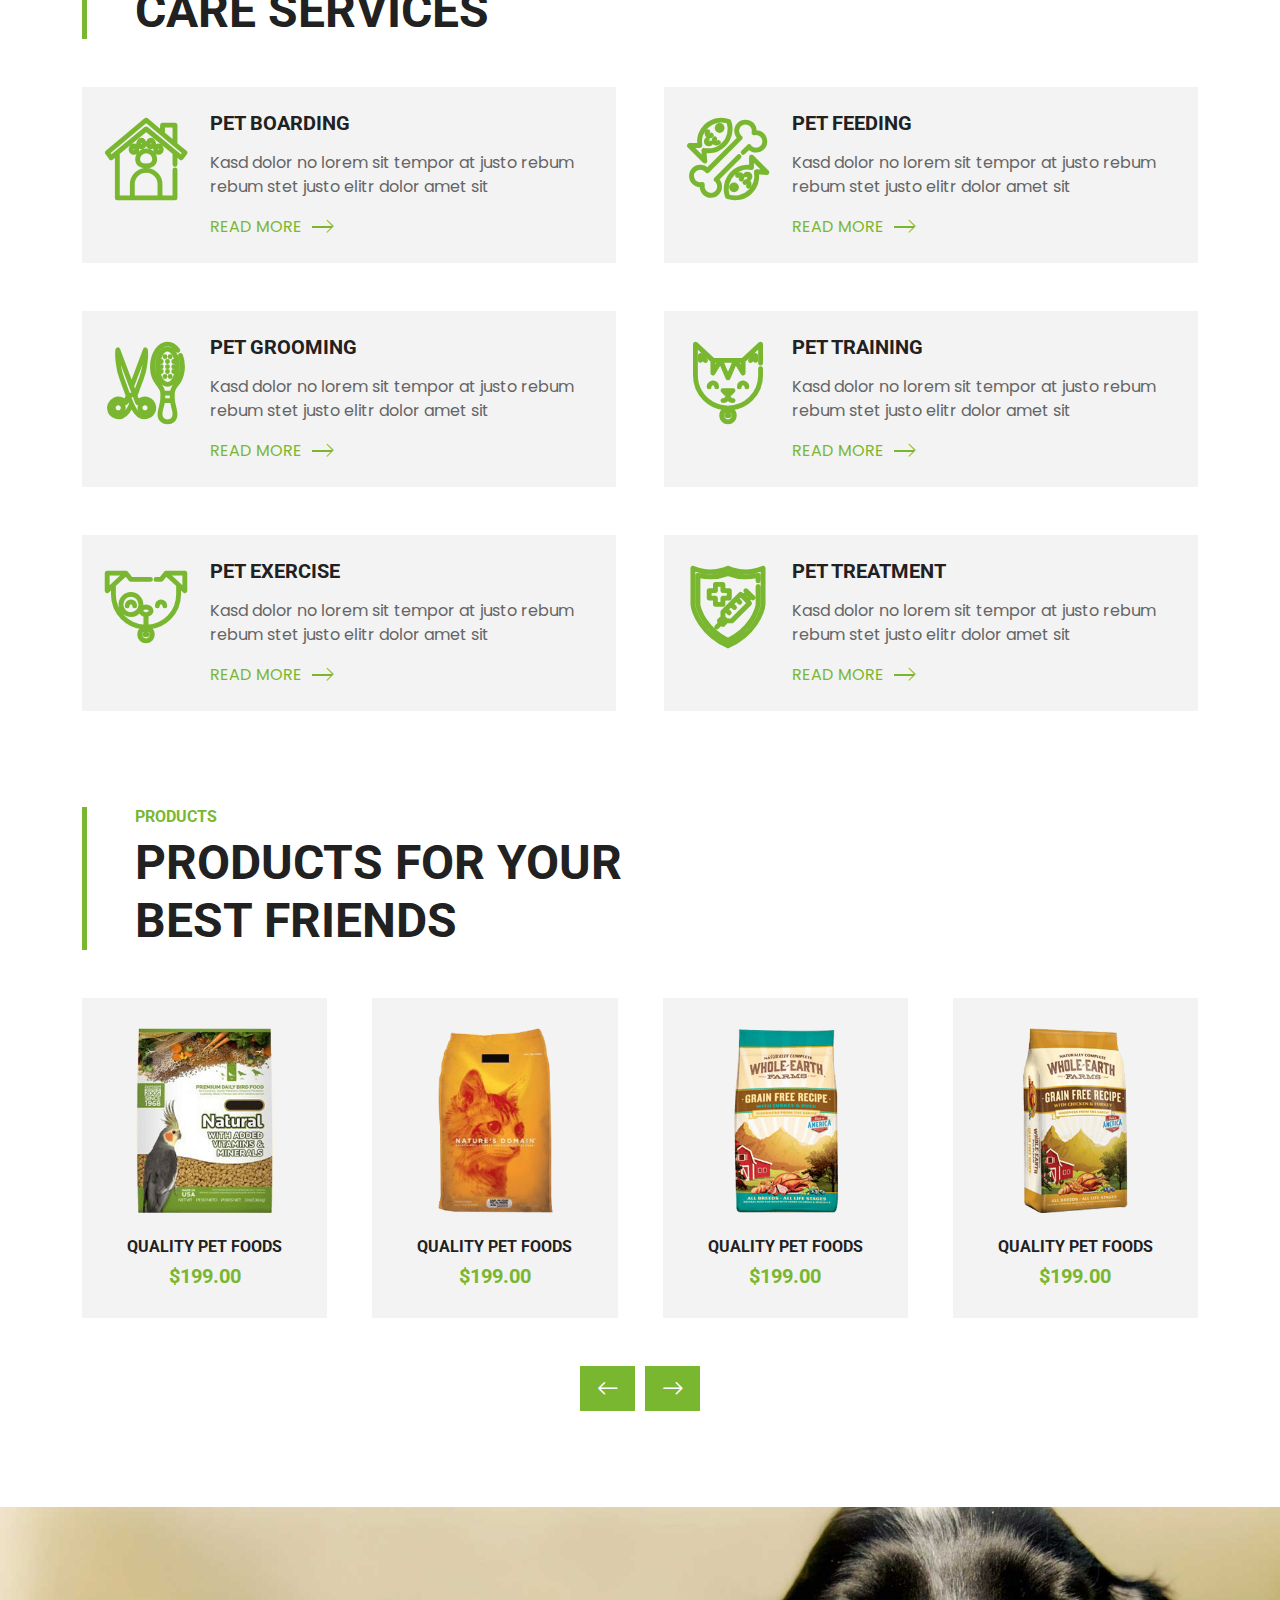
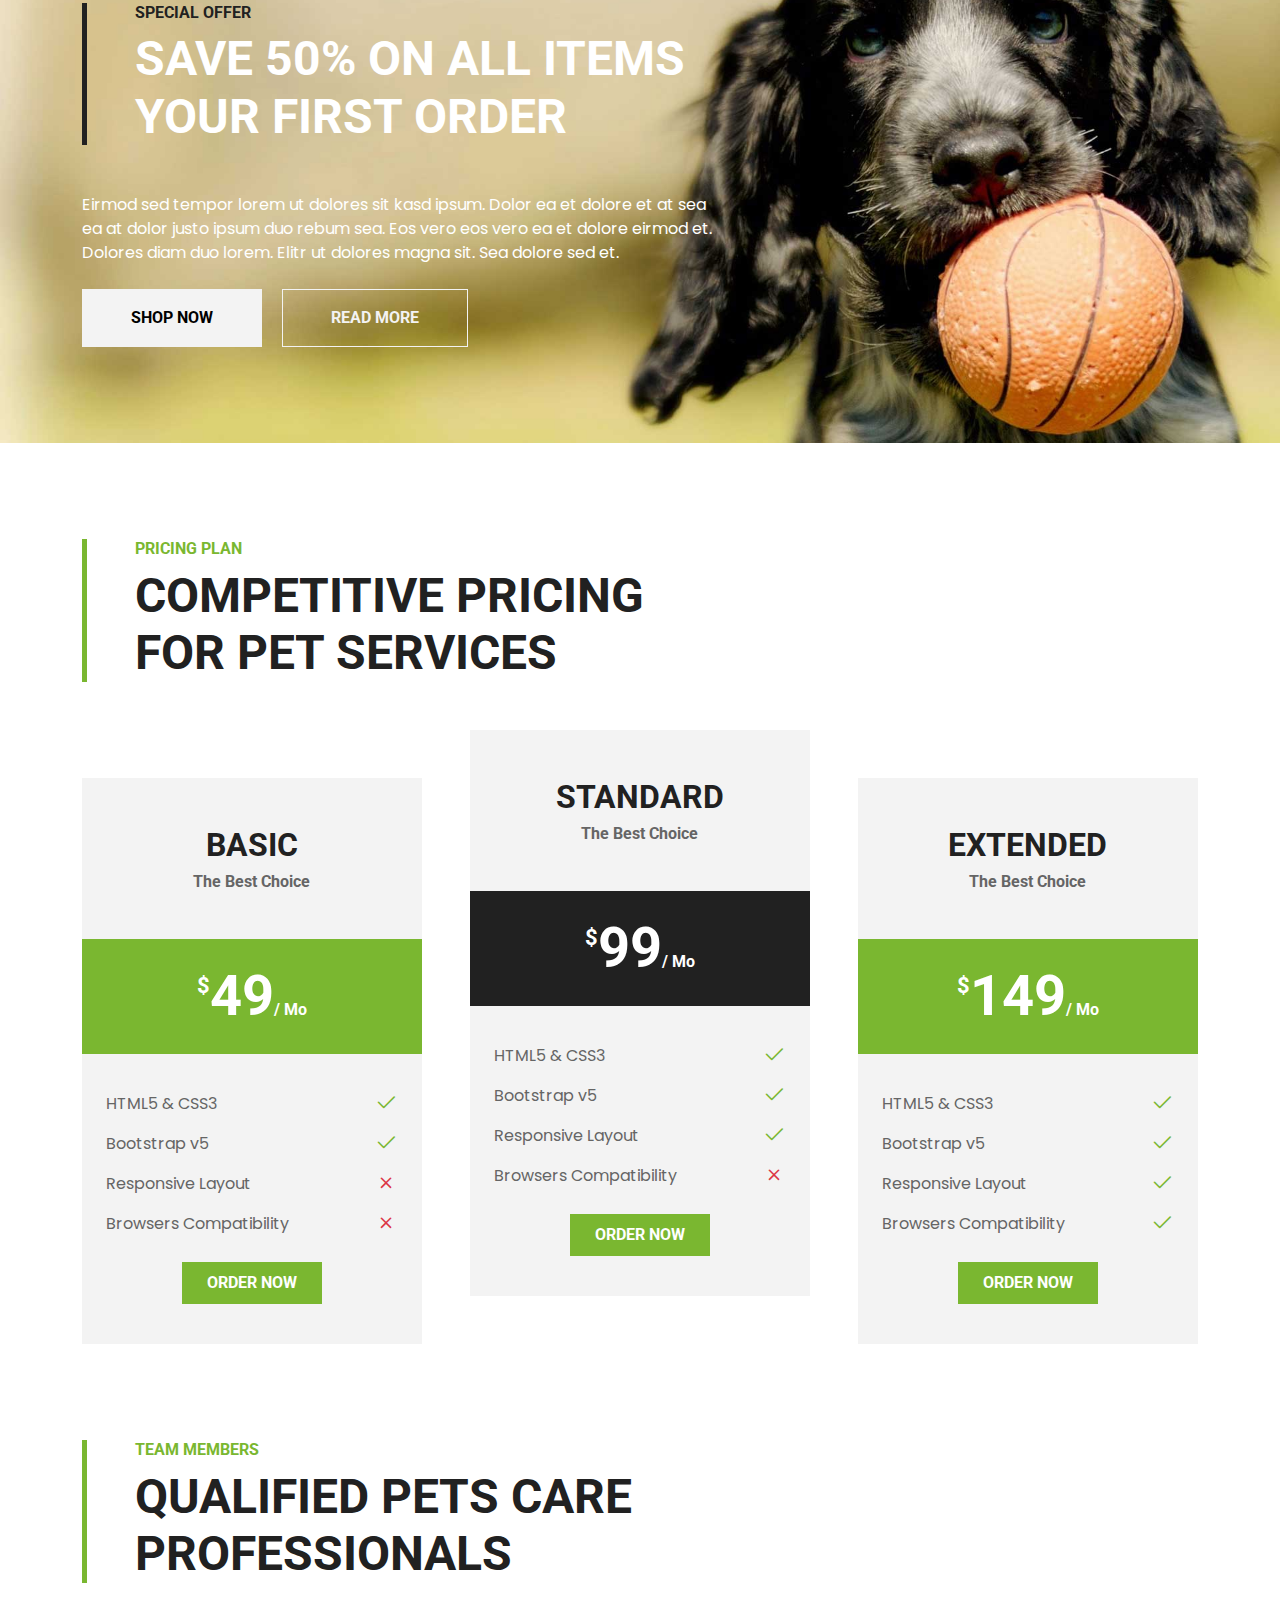
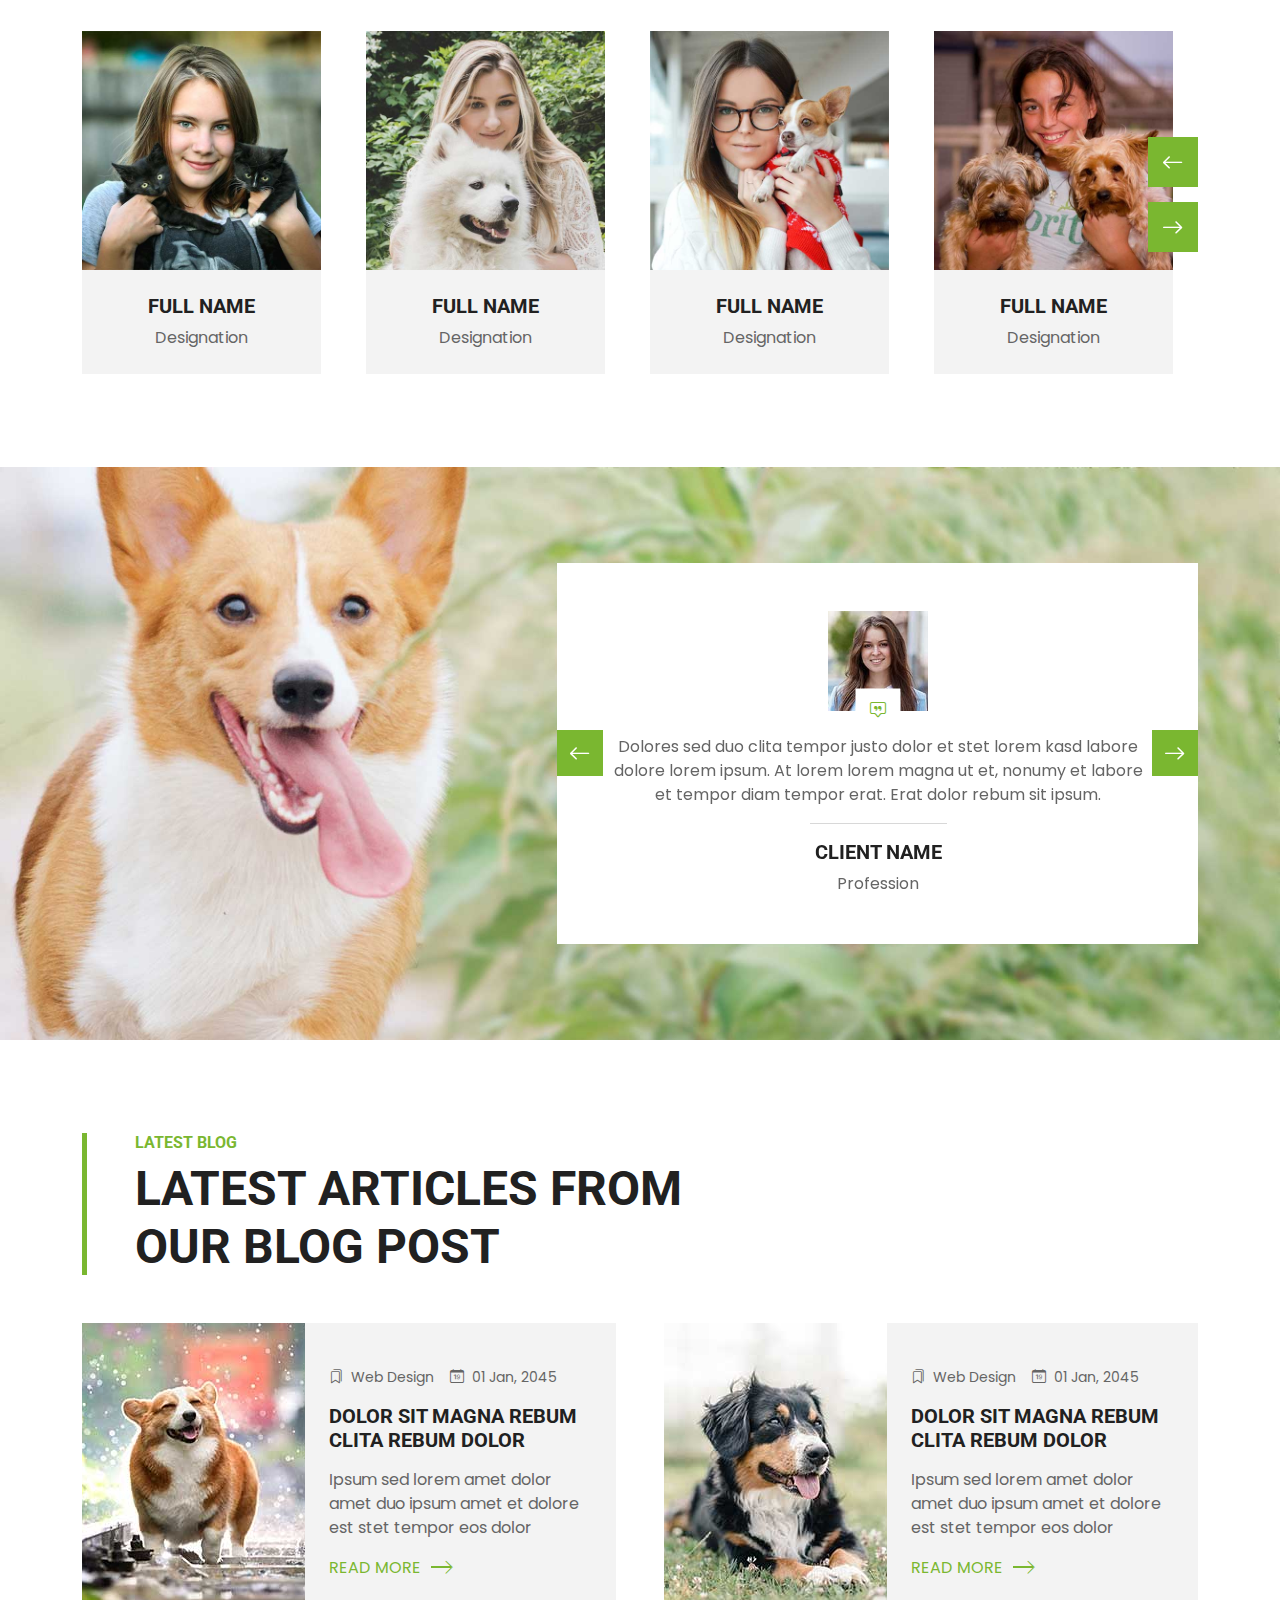
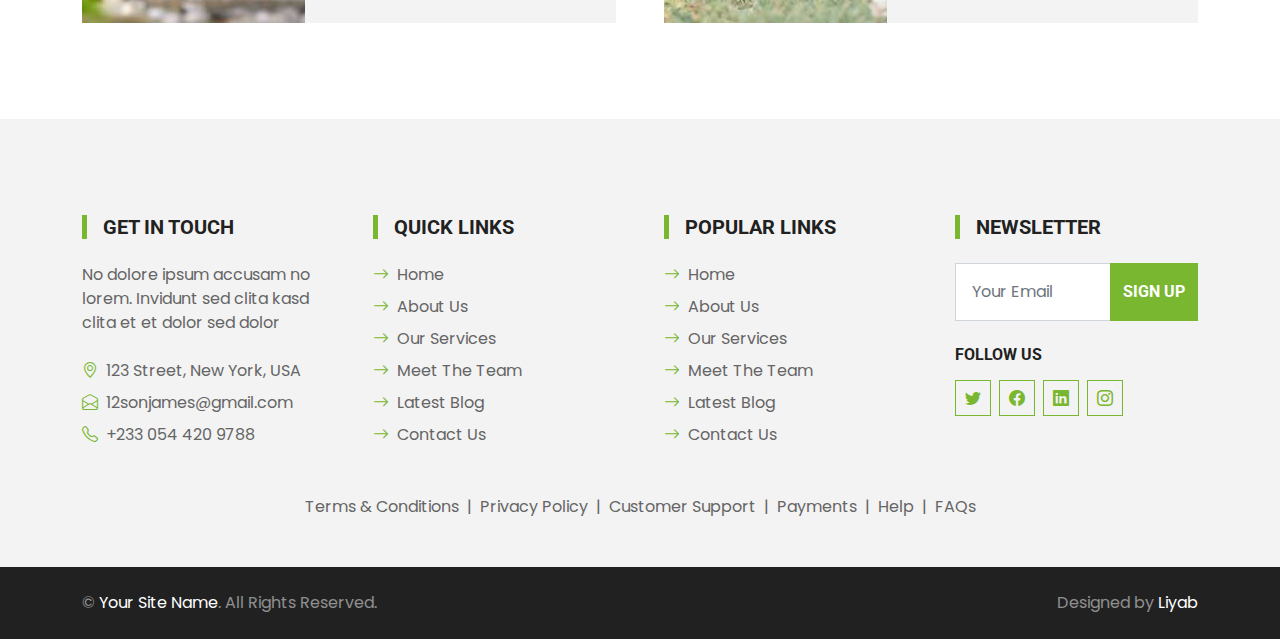
==== commit f1e402dd: "Update index.html" ====
--- a/index.html
+++ b/index.html
@@ -717,7 +717,7 @@
                     <p class="mb-md-0">&copy; <a class="text-white" href="#">Your Site Name</a>. All Rights Reserved.</p>
                 </div>
                 <div class="col-md-6 text-center text-md-end">
-                    <p class="mb-0">Designed by <a class="text-white" href="https://htmlcodex.com"> </a></p>
+                    <p class="mb-0">Designed by <a class="text-white" href="https://htmlcodex.com">Liyab </a></p>
                 </div>
             </div>
         </div>
